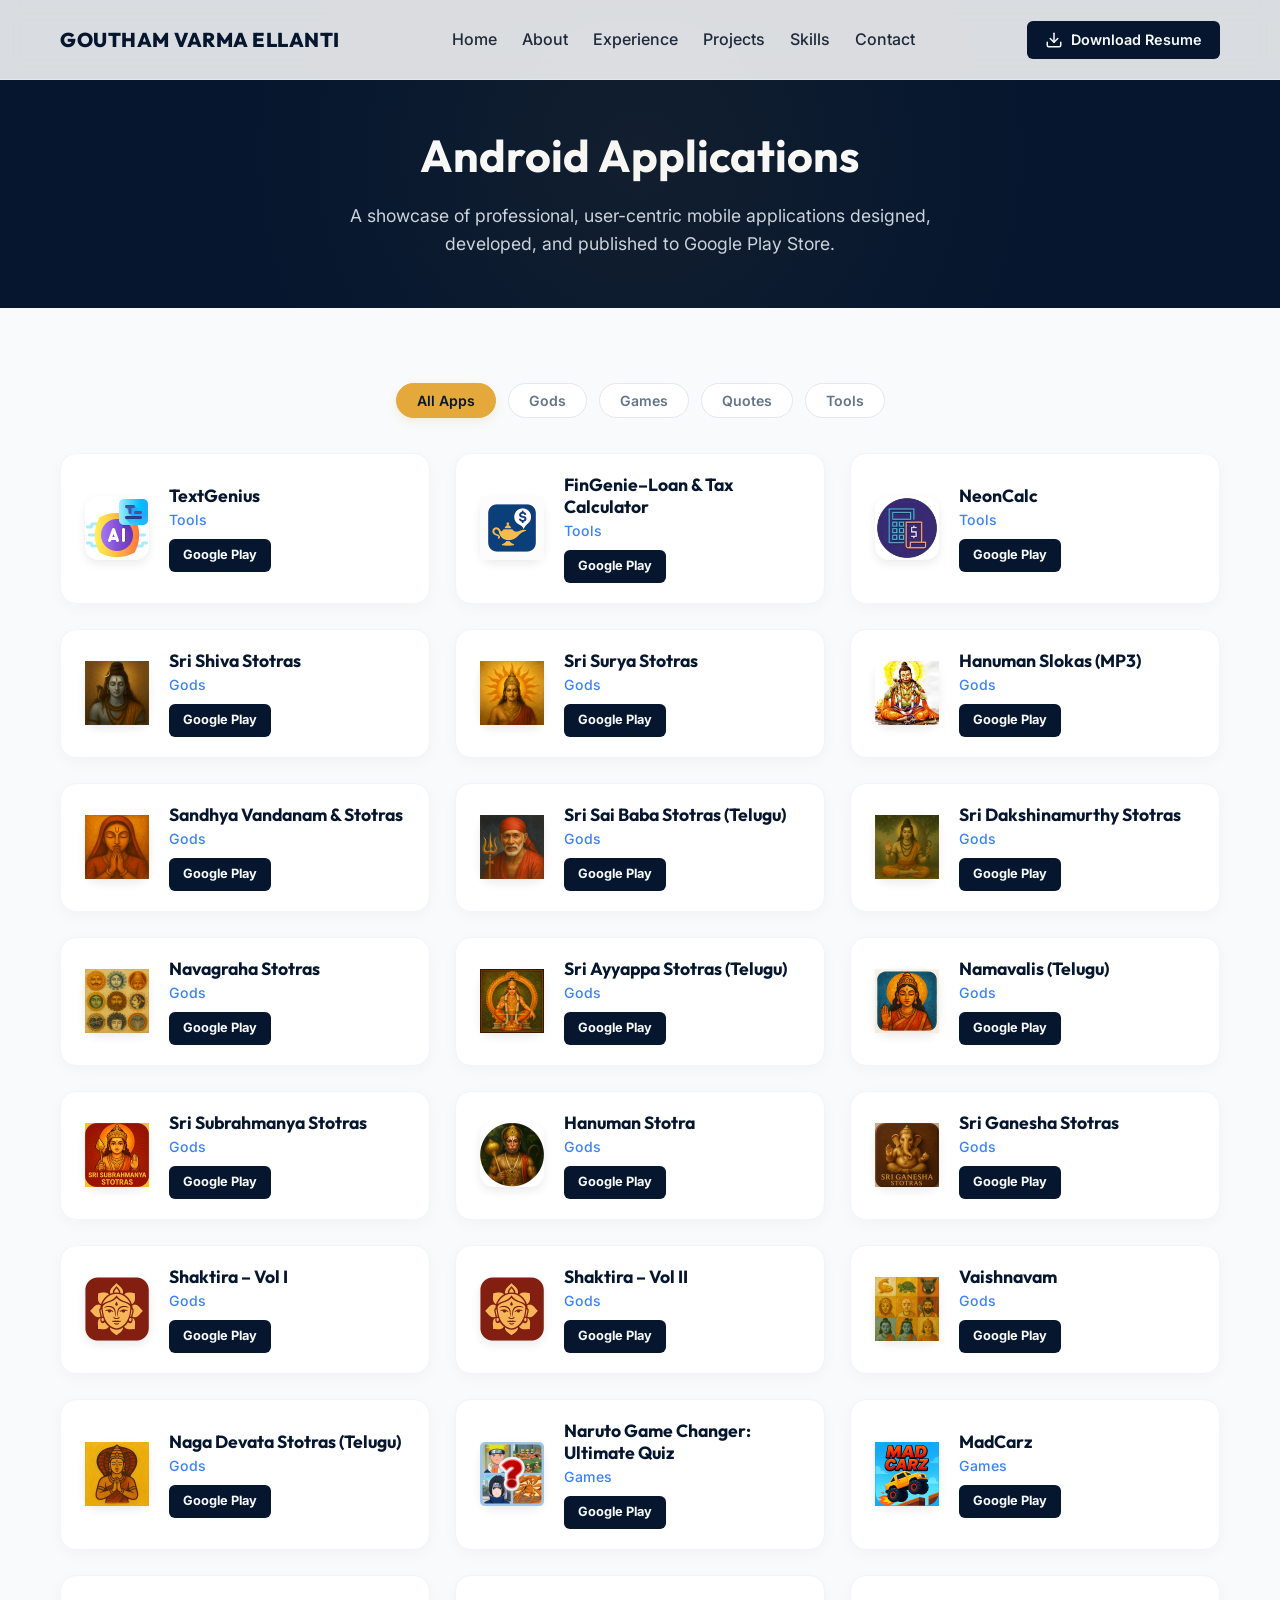
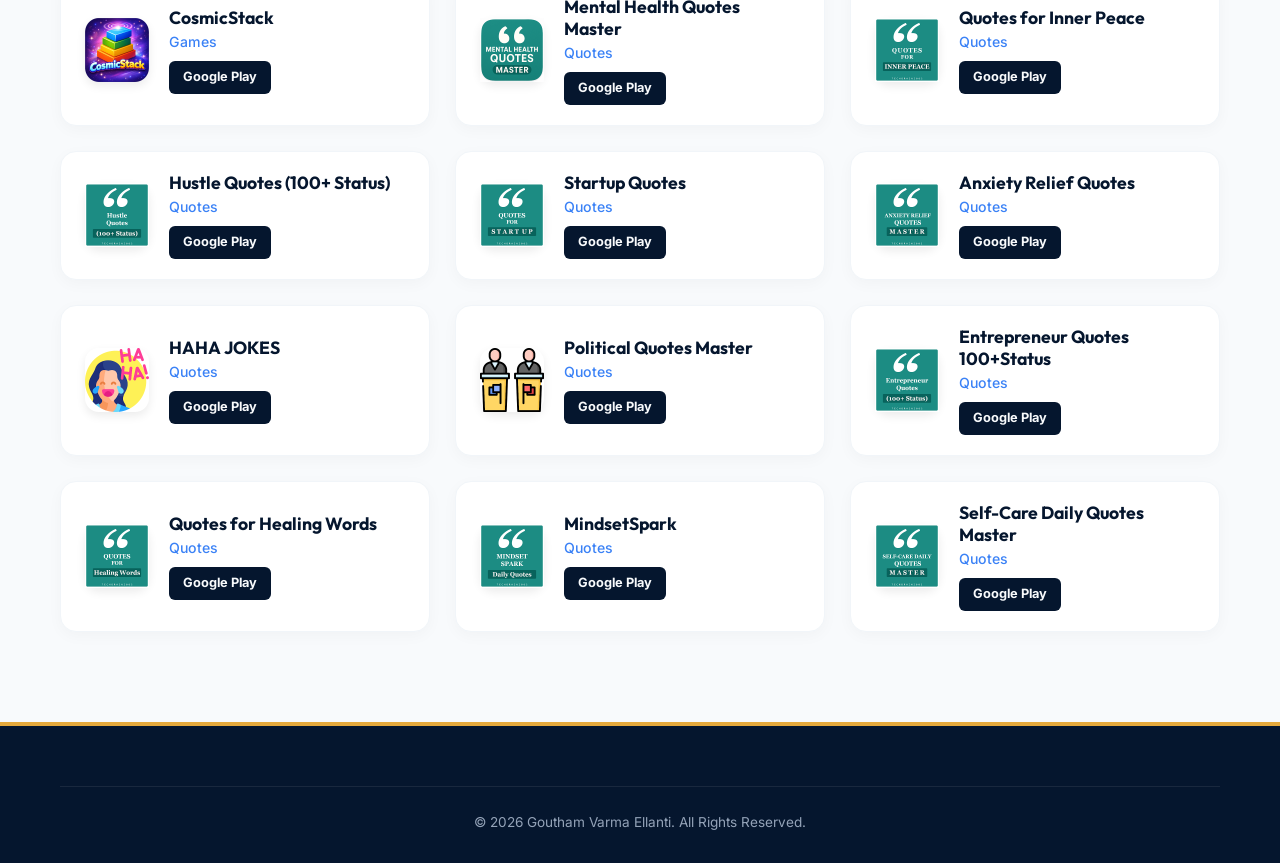
==== apps.html @ 0d74cd05 "all" ====
<!DOCTYPE html>
<html lang="en">

<head>
    <meta charset="UTF-8">
    <meta name="viewport" content="width=device-width, initial-scale=1.0">
    <title>Android Applications | Goutham Varma Ellanti</title>
    <meta name="description" content="Explore Android applications published and developed by Goutham Varma Ellanti.">

    <!-- Google Fonts -->
    <link rel="preconnect" href="https://fonts.googleapis.com">
    <link rel="preconnect" href="https://fonts.gstatic.com" crossorigin>
    <link
        href="https://fonts.googleapis.com/css2?family=Inter:wght@300;400;500;600;700&family=Outfit:wght@400;500;600;700;800&display=swap"
        rel="stylesheet">

    <!-- Local Stylesheet -->
    <link rel="stylesheet" href="style.css">
</head>

<body>

    <!-- Header Navigation -->
    <header class="main-header">
        <div class="header-container">
            <a href="index.html" class="logo-text">GOUTHAM VARMA ELLANTI</a>

            <!-- Mobile Menu Toggle -->
            <button class="mobile-nav-toggle" id="mobileNavToggle" aria-label="Toggle navigation"
                aria-controls="primaryNavigation">
                <span class="hamburger-bar"></span>
                <span class="hamburger-bar"></span>
                <span class="hamburger-bar"></span>
            </button>

            <nav class="nav-links" id="primaryNavigation">
                <ul>
                    <li><a href="index.html#hero" class="nav-link">Home</a></li>
                    <li><a href="index.html#about-experience" class="nav-link">About</a></li>
                    <li><a href="index.html#about-experience" class="nav-link">Experience</a></li>
                    <li><a href="index.html#projects" class="nav-link">Projects</a></li>
                    <li><a href="index.html#skills" class="nav-link">Skills</a></li>
                    <li><a href="index.html#contact" class="nav-link">Contact</a></li>
                </ul>
            </nav>

            <button class="btn-download-resume" id="downloadResumeBtn">
                <svg width="18" height="18" viewBox="0 0 24 24" fill="none" stroke="currentColor" stroke-width="2"
                    stroke-linecap="round" stroke-linejoin="round">
                    <path d="M21 15v4a2 2 0 0 1-2 2H5a2 2 0 0 1-2-2v-4" />
                    <polyline points="7 10 12 15 17 10" />
                    <line x1="12" y1="15" x2="12" y2="3" />
                </svg>
                Download Resume
            </button>
        </div>
    </header>

    <!-- Apps Page Hero Section -->
    <section class="apps-page-hero">
        <h1>Android Applications</h1>
        <p>A showcase of professional, user-centric mobile applications designed, developed, and published to Google
            Play Store.</p>
    </section>

    <!-- Main Content Container -->
    <main class="main-content">

        <!-- Category Filters -->
        <div class="apps-filter-container">
            <button class="filter-btn active" data-filter="all">All Apps</button>
            
            <button class="filter-btn" data-filter="gods">Gods</button>
            <button class="filter-btn" data-filter="games">Games</button>
            <button class="filter-btn" data-filter="quotes">Quotes</button>
            <button class="filter-btn" data-filter="tools">Tools</button>
        </div>

        <!-- Apps Grid -->
<div class="play-apps-grid" id="appsGrid">

    <!-- TOOLS APPS (2) -->
    
    <div class="play-card" data-category="tools">
        <div class="play-app-icon-wrapper"><img src="assets/text.webp" alt="TextGenius"></div>
        <div class="play-app-details">
            <h3>TextGenius</h3>
            <p class="play-app-category">Tools</p>
            <a href="https://play.google.com/store/apps/details?id=text.geniusai"target="_blank"class="play-btn">Google Play</a>
        </div>
    </div>


    <div class="play-card" data-category="tools">
        <div class="play-app-icon-wrapper"><img src="assets/fin.webp" alt="FinGenie Loan & Tax Calculator"></div>
        <div class="play-app-details">
            <h3>FinGenie–Loan & Tax Calculator</h3>
            <p class="play-app-category">Tools</p>
            <a href="https://play.google.com/store/apps/details?id=com.techbrainz002.fingenie"target="_blank"class="play-btn">Google Play</a>
            
        </div>
    </div>

    <div class="play-card" data-category="tools">
        <div class="play-app-icon-wrapper"><img src="assets/calc.webp" alt="NeonCalc"></div>
        <div class="play-app-details">
            <h3>NeonCalc</h3>
            <p class="play-app-category">Tools</p>
            <a href="https://play.google.com/store/apps/details?id=neoncalc.abtn"target="_blank"class="play-btn">Google Play</a>
        </div>
    </div>


    <!-- GODS APPS (16) -->
    <div class="play-card" data-category="gods"><div class="play-app-icon-wrapper"><img src="assets/shiva.webp" alt="Sri Shiva Stotras"></div><div class="play-app-details"><h3>Sri Shiva Stotras</h3><p class="play-app-category">Gods</p><a href="https://play.google.com/store/apps/details?id=com.techbrainz002.shiva"target="_blank"class="play-btn">Google Play</a></div></div>

    <div class="play-card" data-category="gods"><div class="play-app-icon-wrapper">
    <img src="assets/surya.webp" alt="Sri Surya Stotras"></div><div class="play-app-details"><h3>Sri Surya Stotras</h3><p class="play-app-category">Gods</p><a href="https://play.google.com/store/apps/details?id=com.techbrainz002.surya&hl=en"target="_blank"class="play-btn">Google Play</a></div></div>

    <div class="play-card" data-category="gods"><div class="play-app-icon-wrapper">
    <img src="assets/hanu.webp" alt="Hanuman Slokas MP3"></div><div class="play-app-details"><h3>Hanuman Slokas (MP3)</h3><p class="play-app-category">Gods</p><a href="https://play.google.com/store/apps/details?id=com.hanuman.techbrainz"target="_blank"class="play-btn">Google Play</a></div></div>

    <div class="play-card" data-category="gods"><div class="play-app-icon-wrapper">
    <img src="assets/sandhya.webp" alt="Sandhya Vandanam">
</div><div class="play-app-details"><h3>Sandhya Vandanam & Stotras</h3><p class="play-app-category">Gods</p><a href="https://play.google.com/store/apps/details?id=com.techbrainz002.sandhya"target="_blank"class="play-btn">Google Play</a></div></div>

    <div class="play-card" data-category="gods"><div class="play-app-icon-wrapper">
    <img src="assets/baba.webp" alt="Sri Sai Baba Stotras"></div><div class="play-app-details"><h3>Sri Sai Baba Stotras (Telugu)</h3><p class="play-app-category">Gods</p><a href="https://play.google.com/store/apps/details?id=sri.saibabastotras"target="_blank"class="play-btn">Google Play</a></div></div>

    <div class="play-card" data-category="gods"><div class="play-app-icon-wrapper">
    <img src="assets/dakshina.webp" alt="Sri Dakshinamurthy Stotras"></div><div class="play-app-details"><h3>Sri Dakshinamurthy Stotras</h3><p class="play-app-category">Gods</p><a href="https://play.google.com/store/apps/details?id=com.techbrainz002.dakshinamurthy"target="_blank"class="play-btn">Google Play</a></div></div>

    <div class="play-card" data-category="gods"><div class="play-app-icon-wrapper">
    <img src="assets/navagraha.webp" alt="Navagraha Stotras"></div><div class="play-app-details"><h3>Navagraha Stotras</h3><p class="play-app-category">Gods</p><a href="https://play.google.com/store/apps/details?id=com.techbrainz002.navagraha"target="_blank"class="play-btn">Google Play</a></div></div>

    <div class="play-card" data-category="gods"><div class="play-app-icon-wrapper">
    <img src="assets/ayyappa.webp" alt="Sri Ayyappa Stotras"></div><div class="play-app-details"><h3>Sri Ayyappa Stotras (Telugu)</h3><p class="play-app-category">Gods</p><a href="https://play.google.com/store/apps/details?id=com.techbrainz002.ayyappa"target="_blank"class="play-btn">Google Play</a></div></div>

    <div class="play-card" data-category="gods"><div class="play-app-icon-wrapper">
    <img src="assets/nama.webp" alt="Namavalis Telugu"></div><div class="play-app-details"><h3>Namavalis (Telugu)</h3><p class="play-app-category">Gods</p><a href="https://play.google.com/store/apps/details?id=com.techbrainz002.namavali"target="_blank"class="play-btn">Google Play</a></div></div>

    <div class="play-card" data-category="gods"><div class="play-app-icon-wrapper">
    <img src="assets/subra.webp" alt="Sri Subrahmanya Stotras"></div><div class="play-app-details"><h3>Sri Subrahmanya Stotras</h3><p class="play-app-category">Gods</p><a href="https://play.google.com/store/apps/details?id=com.techbrainz002.subrahmanya"target="_blank"class="play-btn">Google Play</a></div></div>

    <div class="play-card" data-category="gods"><div class="play-app-icon-wrapper">
    <img src="assets/hanuma.webp" alt="Hanuman Stotra"></div><div class="play-app-details"><h3>Hanuman Stotra</h3><p class="play-app-category">Gods</p><a href="https://play.google.com/store/apps/details?id=hanuman.stotra"target="_blank"class="play-btn">Google Play</a></div></div>

    <div class="play-card" data-category="gods"><div class="play-app-icon-wrapper">
    <img src="assets/ganesha.webp" alt="Sri Ganesha Stotras"></div><div class="play-app-details"><h3>Sri Ganesha Stotras</h3><p class="play-app-category">Gods</p><a href="https://play.google.com/store/apps/details?id=com.techbrainz002.ganesha"target="_blank"class="play-btn">Google Play</a></div></div>

    <div class="play-card" data-category="gods"><div class="play-app-icon-wrapper">
    <img src="assets/shak1.webp" alt="Shaktira Volume 1"></div><div class="play-app-details"><h3>Shaktira – Vol I</h3><p class="play-app-category">Gods</p><a href="https://play.google.com/store/apps/details?id=com.techbrainz002.shaktira1"target="_blank"class="play-btn">Google Play</a></div></div>

    <div class="play-card" data-category="gods"><div class="play-app-icon-wrapper">
    <img src="assets/shak2.webp" alt="Shaktira Volume 1"></div><div class="play-app-details"><h3>Shaktira – Vol II</h3><p class="play-app-category">Gods</p><a href="https://play.google.com/store/apps/details?id=com.techbrainz002.shaktira2"target="_blank"class="play-btn">Google Play</a></div></div>

    <div class="play-card" data-category="gods"><div class="play-app-icon-wrapper">
    <img src="assets/vaish.webp" alt="Vaishnavam"></div><div class="play-app-details"><h3>Vaishnavam</h3><p class="play-app-category">Gods</p><a href="https://play.google.com/store/apps/details?id=com.techbrainz002.vaishnavam"target="_blank"class="play-btn">Google Play</a></div></div>

    <div class="play-card" data-category="gods"><div class="play-app-icon-wrapper">
    <img src="assets/naga.webp" alt="Naga Devata Stotras"></div><div class="play-app-details"><h3>Naga Devata Stotras (Telugu)</h3><p class="play-app-category">Gods</p><a href="https://play.google.com/store/apps/details?id=com.techbrainz002.nagadevata"target="_blank"class="play-btn">Google Play</a></div></div>


    <!-- GAMES (3) -->
    <div class="play-card" data-category="games">
        <div class="play-app-icon-wrapper"><img src="assets/naruto.png" alt="MadCarz"></div>
        <div class="play-app-details">
            <h3>Naruto Game Changer: Ultimate Quiz</h3>
            <p class="play-app-category">Games</p>
            <a href="https://www.amazon.in/Naruto-Game-Changer-Ultimate-Quiz/dp/B0D1R9HR1V/ref=sr_1_4?dib=eyJ2IjoiMSJ9.42rUz5_dPr_OhmcQPTAfsob8H5QGwfV0XWmMv0C6en3YH4R0MdfWAZwN_mo2wXme.XdG1fkLhq8nDauV5PPRgKj_Iqs-jHE5x8mE-RCXsKNg&dib_tag=se&qid=1754814288&refinements=p_4%3AGoutham+Varma+E&s=mobile-apps&search-type=ss&sr=1-4"target="_blank"class="play-btn">Google Play</a>
        </div>
    </div>

    <div class="play-card" data-category="games">
        <div class="play-app-icon-wrapper"><img src="assets/mad.webp" alt="MadCarz"></div>
        <div class="play-app-details">
            <h3>MadCarz</h3>
            <p class="play-app-category">Games</p>
            <a href="https://play.google.com/store/apps/details?id=com.techbrainz002.madcarz"target="_blank"class="play-btn">Google Play</a>
        </div>
    </div>

    <div class="play-card" data-category="games">
        <div class="play-app-icon-wrapper"><img src="assets/cosmic.webp" alt="MadCarz"></div>
        <div class="play-app-details">
            <h3>CosmicStack</h3>
            <p class="play-app-category">Games</p>
            <a href="https://play.google.com/store/apps/details?id=com.techbrainz.cosmicstack"target="_blank"class="play-btn">Google Play</a>
        </div>
    </div>


    <!-- QUOTES APPS (11) -->
    <div class="play-card" data-category="quotes"><div class="play-app-icon-wrapper">
    <img src="assets/mental.webp" alt="Mental Health Quotes Master"></div><div class="play-app-details"><h3>Mental Health Quotes Master</h3><p class="play-app-category">Quotes</p><a href="https://play.google.com/store/apps/details?id=com.techbrainz002.mentalhealthquotes"target="_blank"class="play-btn">Google Play</a></div></div>

    <div class="play-card" data-category="quotes"><div class="play-app-icon-wrapper">
    <img src="assets/inner.webp" alt="Quotes for Inner Peace"></div><div class="play-app-details"><h3>Quotes for Inner Peace</h3><p class="play-app-category">Quotes</p><a href="https://play.google.com/store/apps/details?id=com.techbrainz002.innerpeace"target="_blank"class="play-btn">Google Play</a></div></div>

    <div class="play-card" data-category="quotes"><div class="play-app-icon-wrapper">
    <img src="assets/hustle.webp" alt="Hustle Quotes"></div><div class="play-app-details"><h3>Hustle Quotes (100+ Status)</h3><p class="play-app-category">Quotes</p><a href="https://play.google.com/store/apps/details?id=com.techbrainz002.hustle"target="_blank"class="play-btn">Google Play</a></div></div>

    <div class="play-card" data-category="quotes"><div class="play-app-icon-wrapper">
    <img src="assets/start.webp" alt="Startup Quotes"></div><div class="play-app-details"><h3>Startup Quotes</h3><p class="play-app-category">Quotes</p><a href="https://play.google.com/store/apps/details?id=com.techbrainz002.startup"target="_blank"class="play-btn">Google Play</a></div></div>

    <div class="play-card" data-category="quotes"><div class="play-app-icon-wrapper">
    <img src="assets/anxiety.webp" alt="Anxiety Relief Quotes"></div><div class="play-app-details"><h3>Anxiety Relief Quotes</h3><p class="play-app-category">Quotes</p><a href="https://play.google.com/store/apps/details?id=com.techbrainz002.anxietyreliefquotes"target="_blank"class="play-btn">Google Play</a></div></div>

    <div class="play-card" data-category="quotes"><div class="play-app-icon-wrapper">
    <img src="assets/haha.webp" alt="HAHA JOKES"></div><div class="play-app-details"><h3>HAHA JOKES</h3><p class="play-app-category">Quotes</p><a href="https://play.google.com/store/apps/details?id=haha.app"target="_blank"class="play-btn">Google Play</a></div></div>

    <div class="play-card" data-category="quotes"><div class="play-app-icon-wrapper">
    <img src="assets/political.webp" alt="Political Quotes Master"></div><div class="play-app-details"><h3>Political Quotes Master</h3><p class="play-app-category">Quotes</p><a href="https://play.google.com/store/apps/details?id=political.quotesmaster"target="_blank"class="play-btn">Google Play</a></div></div>

    <div class="play-card" data-category="quotes"><div class="play-app-icon-wrapper">
    <img src="assets/entre.webp" alt="Entrepreneur Quotes"></div><div class="play-app-details"><h3>Entrepreneur Quotes 100+Status</h3><p class="play-app-category">Quotes</p><a href="https://play.google.com/store/apps/details?id=com.techbrainz002.entrepreneur&hl=en_IN"target="_blank"class="play-btn">Google Play</a></div></div>

    <div class="play-card" data-category="quotes"><div class="play-app-icon-wrapper">
    <img src="assets/healing.webp" alt="Quotes for Healing Words"></div><div class="play-app-details"><h3>Quotes for Healing Words</h3><p class="play-app-category">Quotes</p><a href="https://play.google.com/store/apps/details?id=com.techbrainz002.healingwords"target="_blank"class="play-btn">Google Play</a></div></div>

    <div class="play-card" data-category="quotes"><div class="play-app-icon-wrapper">
    <img src="assets/mind.webp" alt="MindsetSpark"></div><div class="play-app-details"><h3>MindsetSpark</h3><p class="play-app-category">Quotes</p><a href="https://play.google.com/store/apps/details?id=com.techbrainz002.mindsetspark"target="_blank"class="play-btn">Google Play</a></div></div>

    <div class="play-card" data-category="quotes"><div class="play-app-icon-wrapper">
    <img src="assets/self.webp" alt="Self-Care Daily Quotes Master"></div><div class="play-app-details"><h3>Self-Care Daily Quotes Master</h3><p class="play-app-category">Quotes</p><a href="https://play.google.com/store/apps/details?id=com.techbrainz002.selfcare"target="_blank"class="play-btn">Google Play</a></div></div>



</div>
    </main>

    <!-- Footer Area -->
    <footer class="main-footer">
        <div class="footer-container">
            <div class="footer-copyright">
                <p>&copy; 2026 Goutham Varma Ellanti. All Rights Reserved.</p>
            </div>
        </div>
    </footer>

    <!-- Details Modal (reused from main landing logic) -->
    <div class="modal-overlay" id="detailsModal">
        <div class="modal-card detail-modal-card">
            <button class="modal-close-btn" id="closeDetailsModal" aria-label="Close modal">&times;</button>
            <div id="detailsModalContent">
                <!-- Injected dynamically via JS -->
            </div>
        </div>
    </div>

    <!-- Scripts -->
    <script src="script.js"></script>
    <script>
        // Custom Category Filtering Logic
        document.addEventListener('DOMContentLoaded', () => {
            const filterButtons = document.querySelectorAll('.filter-btn');
            const playCards = document.querySelectorAll('.play-card');
            const grid = document.getElementById('appsGrid');

            // Create a "No apps found" placeholder message if missing
            const emptyStateMsg = document.createElement('div');
            emptyStateMsg.className = 'no-apps-message';
            emptyStateMsg.textContent = 'No applications found under this category.';
            emptyStateMsg.style.display = 'none';
            grid.appendChild(emptyStateMsg);

            filterButtons.forEach(btn => {
                btn.addEventListener('click', () => {
                    // Reset active class
                    filterButtons.forEach(b => b.classList.remove('active'));
                    btn.classList.add('active');

                    const filterValue = btn.getAttribute('data-filter');
                    let visibleCount = 0;

                    playCards.forEach(card => {
                        card.classList.remove('filtering'); // Reset animations
                        const cardCategory = card.getAttribute('data-category');

                        if (filterValue === 'all' || cardCategory === filterValue) {
                            card.style.display = 'flex';
                            visibleCount++;
                            // Force reflow to restart CSS animation
                            void card.offsetWidth;
                            card.classList.add('filtering');
                        } else {
                            card.style.display = 'none';
                        }
                    });

                    // Manage empty placeholder visibility
                    if (visibleCount === 0) {
                        emptyStateMsg.style.display = 'block';
                        emptyStateMsg.classList.add('filtering');
                    } else {
                        emptyStateMsg.style.display = 'none';
                    }
                });
            });
        });
    </script>
</body>

</html>
---- style.css ----
/* ==========================================================================
   DESIGN SYSTEM & VARIABLES
   ========================================================================== */
:root {
    /* Color Palette */
    --primary-navy: #05162e;
    --primary-navy-light: #0d2547;
    --accent-gold: #e5a93b;
    --accent-gold-hover: #cb9229;
    --text-dark: #1e293b;
    --text-muted: #64748b;
    --text-light: #f8fafc;
    --bg-light: #f8fafc;
    --bg-white: #ffffff;
    --border-light: #e2e8f0;
    
    /* Semantic Colors */
    --color-red: #ef4444;
    --color-green: #22c55e;
    --color-blue: #3b82f6;
    --color-teal: #14b8a6;
    --color-purple: #a855f7;

    /* Styling Properties */
    --card-shadow: 0 10px 30px -10px rgba(2, 12, 27, 0.08);
    --hover-shadow: 0 20px 40px -15px rgba(2, 12, 27, 0.15);
    --border-radius: 12px;
    --transition-fast: all 0.2s cubic-bezier(0.4, 0, 0.2, 1);
    --transition-normal: all 0.3s cubic-bezier(0.4, 0, 0.2, 1);
    
    /* Header Offset */
    --header-height: 80px;
}

/* ==========================================================================
   RESET & BASE STYLES
   ========================================================================== */
*, *::before, *::after {
    box-sizing: border-box;
    margin: 0;
    padding: 0;
}

html {
    scroll-behavior: smooth;
    font-size: 16px;
}

body {
    font-family: 'Inter', sans-serif;
    background-color: var(--bg-light);
    color: var(--text-dark);
    line-height: 1.6;
    -webkit-font-smoothing: antialiased;
    overflow-x: hidden;
}

h1, h2, h3, h4, h5, h6 {
    font-family: 'Outfit', sans-serif;
    font-weight: 700;
    color: var(--primary-navy);
}

a {
    color: inherit;
    text-decoration: none;
    transition: var(--transition-fast);
}

button, input, textarea {
    font-family: inherit;
}

img {
    max-width: 100%;
    height: auto;
    display: block;
}

/* ==========================================================================
   LAYOUT UTILITIES
   ========================================================================== */
.main-content {
    max-width: 1200px;
    margin: 0 auto;
    padding: 40px 20px;
}

.card {
    background: var(--bg-white);
    border-radius: var(--border-radius);
    padding: 30px;
    box-shadow: var(--card-shadow);
    border: 1px solid var(--border-light);
    transition: var(--transition-normal);
}

.card:hover {
    transform: translateY(-4px);
    box-shadow: var(--hover-shadow);
}

.layout-grid-2 {
    display: grid;
    grid-template-columns: 4fr 6fr;
    gap: 30px;
    margin-bottom: 40px;
}

.layout-grid-3 {
    display: grid;
    grid-template-columns: 1.1fr 1.1fr 0.8fr;
    gap: 30px;
    margin-bottom: 40px;
}

/* ==========================================================================
   HEADER & NAVIGATION
   ========================================================================== */
.main-header {
    position: fixed;
    top: 0;
    left: 0;
    width: 100%;
    height: var(--header-height);
    background-color: rgba(255, 255, 255, 0.85);
    backdrop-filter: blur(10px);
    -webkit-backdrop-filter: blur(10px);
    border-bottom: 1px solid var(--border-light);
    z-index: 1000;
    transition: var(--transition-normal);
}

.main-header.scrolled {
    height: 70px;
    background-color: rgba(255, 255, 255, 0.95);
    box-shadow: 0 4px 20px rgba(0, 0, 0, 0.05);
}

.header-container {
    max-width: 1200px;
    height: 100%;
    margin: 0 auto;
    padding: 0 20px;
    display: flex;
    align-items: center;
    justify-content: space-between;
}

.logo-text {
    font-family: 'Outfit', sans-serif;
    font-weight: 800;
    font-size: 1.25rem;
    letter-spacing: 0.5px;
    color: var(--primary-navy);
}

.nav-links ul {
    list-style: none;
    display: flex;
    gap: 25px;
}

.nav-link {
    font-weight: 500;
    color: var(--text-dark);
    position: relative;
    padding: 5px 0;
}

.nav-link::after {
    content: '';
    position: absolute;
    bottom: 0;
    left: 0;
    width: 0;
    height: 2px;
    background-color: var(--accent-gold);
    transition: var(--transition-fast);
}

.nav-link:hover, .nav-link.active {
    color: var(--accent-gold-hover);
}

.nav-link.active::after, .nav-link:hover::after {
    width: 100%;
}

.btn-download-resume {
    background-color: var(--primary-navy);
    color: var(--text-light);
    border: none;
    padding: 10px 18px;
    font-weight: 600;
    border-radius: 6px;
    cursor: pointer;
    display: flex;
    align-items: center;
    gap: 8px;
    font-size: 0.9rem;
    transition: var(--transition-fast);
}

.btn-download-resume:hover {
    background-color: var(--accent-gold);
    color: var(--primary-navy);
}

.mobile-nav-toggle {
    display: none;
    background: none;
    border: none;
    cursor: pointer;
    flex-direction: column;
    gap: 6px;
    padding: 5px;
    z-index: 1010;
}

.hamburger-bar {
    width: 24px;
    height: 2px;
    background-color: var(--primary-navy);
    transition: var(--transition-normal);
}

/* ==========================================================================
   HERO SECTION
   ========================================================================== */
.hero-section {
    background-color: var(--primary-navy);
    padding-top: calc(var(--header-height) + 50px);
    padding-bottom: 70px;
    color: var(--text-light);
    position: relative;
    overflow: hidden;
}

.hero-section::before {
    content: '';
    position: absolute;
    top: 0;
    left: 0;
    width: 100%;
    height: 100%;
    background-image: radial-gradient(circle at 10% 20%, rgba(229, 169, 59, 0.05) 0%, transparent 40%);
    pointer-events: none;
}

.hero-container {
    max-width: 1200px;
    margin: 0 auto;
    padding: 0 20px;
    display: grid;
    grid-template-columns: 1.2fr 0.8fr;
    gap: 40px;
    align-items: center;
}

.hero-content {
    z-index: 10;
}

.hero-title {
    color: var(--text-light);
    font-size: 3.2rem;
    line-height: 1.1;
    margin-bottom: 12px;
}

.hero-subtitle {
    font-size: 1.4rem;
    font-weight: 700;
    color: var(--accent-gold);
    margin-bottom: 20px;
    line-height: 1.3;
}

.hero-description {
    color: #cbd5e1;
    font-size: 1.05rem;
    margin-bottom: 30px;
    max-width: 650px;
}

.hero-contact-info {
    display: flex;
    flex-wrap: wrap;
    gap: 15px;
    margin-bottom: 35px;
}

.contact-pill {
    display: flex;
    align-items: center;
    gap: 10px;
    background-color: var(--primary-navy-light);
    border: 1px solid rgba(255, 255, 255, 0.15);
    padding: 8px 16px;
    border-radius: 50px;
    font-size: 0.9rem;
    color: #e2e8f0;
    transition: var(--transition-fast);
}

.link-pill:hover {
    border-color: var(--accent-gold);
    background-color: rgba(229, 169, 59, 0.1);
    color: var(--accent-gold);
}

.pill-icon {
    display: flex;
    color: var(--accent-gold);
}

.hero-actions {
    display: flex;
    gap: 15px;
}

.btn-primary {
    background-color: var(--accent-gold);
    color: var(--primary-navy);
    font-weight: 700;
    padding: 12px 28px;
    border-radius: 6px;
    transition: var(--transition-fast);
    border: 2px solid var(--accent-gold);
    cursor: pointer;
}

.btn-primary:hover {
    background-color: var(--accent-gold-hover);
    border-color: var(--accent-gold-hover);
    transform: translateY(-2px);
}

.btn-secondary {
    background-color: transparent;
    color: var(--text-light);
    font-weight: 600;
    padding: 12px 28px;
    border-radius: 6px;
    border: 2px solid var(--text-light);
    transition: var(--transition-fast);
    cursor: pointer;
}

.btn-secondary:hover {
    background-color: var(--text-light);
    color: var(--primary-navy);
    transform: translateY(-2px);
}

/* Hero Visual & Profile Circle */
.hero-visual {
    position: relative;
    display: flex;
    justify-content: center;
    align-items: center;
    height: 400px;
}

.profile-glow {
    position: absolute;
    width: 300px;
    height: 300px;
    background: radial-gradient(circle, rgba(229, 169, 59, 0.15) 0%, transparent 70%);
    border-radius: 50%;
    z-index: 1;
}

.gold-arc {
    position: absolute;
    width: 340px;
    height: 340px;
    border: 6px solid transparent;
    border-left-color: var(--accent-gold);
    border-bottom-color: var(--accent-gold);
    border-radius: 50%;
    transform: rotate(45deg);
    z-index: 2;
    animation: rotateArc 30s linear infinite;
}

.profile-img-container {
    position: relative;
    width: 290px;
    height: 290px;
    border-radius: 50%;
    overflow: hidden;
    z-index: 3;
    border: 3px solid rgba(255, 255, 255, 0.1);
    box-shadow: 0 10px 30px rgba(0, 0, 0, 0.3);
    background-color: var(--primary-navy-light);
}

.profile-img {
    width: 100%;
    height: 100%;
    object-fit: cover;
    transition: var(--transition-normal);
}

.profile-img-container:hover .profile-img {
    transform: scale(1.05);
}

@keyframes rotateArc {
    from { transform: rotate(0deg); }
    to { transform: rotate(360deg); }
}

/* ==========================================================================
   ABOUT & TIMELINE SECTIONS
   ========================================================================== */
.card-header {
    display: flex;
    align-items: center;
    gap: 12px;
    margin-bottom: 25px;
    border-bottom: 2px solid var(--border-light);
    padding-bottom: 15px;
}

.header-icon {
    display: flex;
    color: var(--accent-gold);
}

.about-text {
    color: var(--text-muted);
    font-size: 1rem;
    margin-bottom: 20px;
}

.traits-grid {
    display: grid;
    grid-template-columns: repeat(2, 1fr);
    gap: 15px;
    margin-top: 30px;
}

.trait-tag {
    display: flex;
    align-items: center;
    gap: 10px;
    padding: 12px 15px;
    background-color: var(--bg-light);
    border-radius: 8px;
    border: 1px solid var(--border-light);
    transition: var(--transition-fast);
}

.trait-tag:hover {
    border-color: var(--accent-gold);
    background-color: var(--bg-white);
    transform: translateY(-2px);
    box-shadow: 0 5px 15px rgba(0,0,0,0.03);
}

.trait-icon {
    display: flex;
    color: var(--primary-navy);
}

.trait-label {
    font-weight: 600;
    font-size: 0.9rem;
    color: var(--primary-navy);
}

/* Timeline Layout */
.timeline-container {
    position: relative;
    padding-left: 35px;
}

.timeline-line {
    position: absolute;
    left: 15px;
    top: 5px;
    bottom: 5px;
    width: 2px;
    background-color: var(--border-light);
}

.timeline-item {
    position: relative;
    margin-bottom: 30px;
}

.timeline-item:last-child {
    margin-bottom: 0;
}

.timeline-dot-wrapper {
    position: absolute;
    left: -35px;
    top: 2px;
    width: 32px;
    height: 32px;
    display: flex;
    align-items: center;
    justify-content: center;
    background-color: var(--bg-white);
    z-index: 5;
}

.timeline-dot {
    width: 32px;
    height: 32px;
    border-radius: 50%;
    background-color: var(--primary-navy);
    color: var(--accent-gold);
    display: flex;
    align-items: center;
    justify-content: center;
    border: 2px solid var(--border-light);
    box-shadow: 0 2px 5px rgba(0,0,0,0.05);
    transition: var(--transition-fast);
}

.timeline-item:hover .timeline-dot {
    background-color: var(--accent-gold);
    color: var(--primary-navy);
    transform: scale(1.1);
}

.timeline-content {
    padding-bottom: 5px;
}

.timeline-header-row {
    display: flex;
    justify-content: space-between;
    align-items: flex-start;
    flex-wrap: wrap;
    gap: 5px;
    margin-bottom: 4px;
}

.role-title {
    font-size: 1.05rem;
    font-weight: 700;
    color: var(--primary-navy);
}

.company-name {
    font-size: 0.9rem;
    font-weight: 600;
    color: var(--text-muted);
    display: block;
    margin-bottom: 8px;
}

.timeline-duration {
    font-size: 0.85rem;
    font-weight: 600;
    color: var(--text-muted);
    background-color: var(--bg-light);
    padding: 3px 10px;
    border-radius: 20px;
}

.role-description {
    color: var(--text-muted);
    font-size: 0.92rem;
}

/* ==========================================================================
   WEBSITE PROJECTS SECTION
   ========================================================================== */
.projects-section {
    margin-bottom: 50px;
}

.section-header-row {
    display: flex;
    justify-content: space-between;
    align-items: center;
    margin-bottom: 25px;
    border-bottom: 2px solid var(--border-light);
    padding-bottom: 12px;
}

.section-title-wrapper {
    display: flex;
    align-items: center;
    gap: 12px;
}

.section-icon {
    color: var(--primary-navy);
}

.link-view-all, .link-view-all-small {
    font-weight: 700;
    font-size: 0.95rem;
    color: var(--primary-navy);
    display: flex;
    align-items: center;
    gap: 5px;
}

.link-view-all:hover, .link-view-all-small:hover {
    color: var(--accent-gold);
}

.link-view-all-small {
    font-size: 0.85rem;
}

.web-projects-grid {
    display: grid;
    grid-template-columns: repeat(5, 1fr);
    gap: 20px;
}

.web-card {
    background: var(--bg-white);
    border-radius: var(--border-radius);
    overflow: hidden;
    border: 1px solid var(--border-light);
    box-shadow: 0 4px 15px rgba(2, 12, 27, 0.03);
    transition: var(--transition-normal);
    display: flex;
    flex-direction: column;
}

.web-card:hover {
    transform: translateY(-5px);
    box-shadow: var(--hover-shadow);
    border-color: rgba(229, 169, 59, 0.3);
}

.browser-frame {
    background-color: #f1f5f9;
    padding: 6px 12px;
    border-bottom: 1px solid var(--border-light);
    position: relative;
}

.browser-frame .dots {
    display: flex;
    gap: 4px;
    margin-bottom: 6px;
}

.browser-frame .dot {
    width: 6px;
    height: 6px;
    border-radius: 50%;
    background-color: #cbd5e1;
}

.web-thumbnail {
    width: 100%;
    height: 120px;
    object-fit: cover;
    border-radius: 4px;
    border: 1px solid rgba(0,0,0,0.05);
}

.web-card-body {
    padding: 16px;
    display: flex;
    flex-direction: column;
    flex-grow: 1;
}

.web-card-body h3 {
    font-size: 0.95rem;
    font-weight: 700;
    margin-bottom: 4px;
    line-height: 1.3;
}

.web-category {
    font-size: 0.8rem;
    color: var(--text-muted);
    font-weight: 500;
    margin-bottom: 15px;
}

.btn-card-visit {
    margin-top: auto;
    width: 100%;
    background-color: var(--primary-navy);
    color: var(--text-light);
    border: none;
    padding: 8px 12px;
    font-weight: 600;
    font-size: 0.82rem;
    border-radius: 6px;
    cursor: pointer;
    transition: var(--transition-fast);
}

.web-card:hover .btn-card-visit {
    background-color: var(--accent-gold);
    color: var(--primary-navy);
}

/* ==========================================================================
   SUBSECTION: APPS, BOOKS, ACHIEVEMENTS
   ========================================================================== */
.grid-section-3 {
    margin-bottom: 50px;
}

.sub-card {
    padding: 25px;
    height: 100%;
}

.sub-header {
    margin-bottom: 20px;
    padding-bottom: 8px;
    border-bottom: 1px solid var(--border-light);
}

.sub-header h3 {
    font-size: 1.05rem;
}

/* Apps Layout */
.apps-container {
    display: flex;
    flex-direction: column;
    gap: 15px;
}

.app-item {
    display: flex;
    align-items: center;
    gap: 15px;
    padding: 12px;
    border-radius: 8px;
    background-color: var(--bg-light);
    border: 1px solid var(--border-light);
    transition: var(--transition-fast);
}

.app-item:hover {
    border-color: rgba(229, 169, 59, 0.2);
    background-color: var(--bg-white);
    transform: translateX(4px);
    box-shadow: 0 4px 10px rgba(0,0,0,0.02);
}

.app-icon-wrapper {
    width: 48px;
    height: 48px;
    border-radius: 10px;
    display: flex;
    align-items: center;
    justify-content: center;
    color: var(--text-light);
    flex-shrink: 0;
    box-shadow: 0 4px 8px rgba(0, 0, 0, 0.05);
}

.app-icon-red { background-color: var(--color-red); }
.app-icon-green { background-color: var(--color-green); }
.app-icon-blue { background-color: var(--color-blue); }

.app-details h4 {
    font-size: 0.95rem;
    font-weight: 700;
}

.app-category {
    font-size: 0.8rem;
    color: var(--text-muted);
    margin-bottom: 4px;
}

.app-buttons {
    display: flex;
}

.btn-app-action {
    background: var(--bg-white);
    border: 1px solid var(--border-light);
    padding: 3px 8px;
    font-size: 0.72rem;
    font-weight: 600;
    border-radius: 4px;
    cursor: pointer;
    color: var(--primary-navy);
    transition: var(--transition-fast);
}

.app-item:hover .btn-app-action {
    background-color: var(--primary-navy);
    color: var(--text-light);
    border-color: var(--primary-navy);
}

/* Books Layout */
.books-container {
    display: flex;
    flex-direction: column;
    gap: 15px;
}

.book-item {
    display: flex;
    align-items: center;
    gap: 15px;
    padding: 10px;
    border-radius: 8px;
    background-color: var(--bg-light);
    border: 1px solid var(--border-light);
    transition: var(--transition-fast);
}

.book-item:hover {
    border-color: rgba(229, 169, 59, 0.2);
    background-color: var(--bg-white);
    transform: translateX(4px);
}

.book-cover-wrapper {
    width: 45px;
    height: 60px;
    flex-shrink: 0;
    box-shadow: 0 4px 8px rgba(0,0,0,0.1);
    border-radius: 4px;
    overflow: hidden;
}

.book-cover {
    width: 100%;
    height: 100%;
    object-fit: cover;
}

.book-details h4 {
    font-size: 0.88rem;
    font-weight: 700;
    margin-bottom: 6px;
    line-height: 1.3;
}

.btn-book-action {
    background: var(--bg-white);
    border: 1px solid var(--border-light);
    padding: 3px 8px;
    font-size: 0.72rem;
    font-weight: 600;
    border-radius: 4px;
    cursor: pointer;
    color: var(--primary-navy);
    transition: var(--transition-fast);
}

.book-item:hover .btn-book-action {
    background-color: var(--accent-gold);
    color: var(--primary-navy);
    border-color: var(--accent-gold);
}

/* Achievements List */
.achievements-card {
    background-color: var(--primary-navy-light);
    border-color: rgba(255, 255, 255, 0.05);
}

.achievements-card h3, .achievements-card h4 {
    color: var(--text-light);
}

.achievements-card .sub-header {
    border-bottom-color: rgba(255, 255, 255, 0.1);
}

.achievements-list {
    list-style: none;
    display: flex;
    flex-direction: column;
    gap: 15px;
}

.achievements-list li {
    display: flex;
    align-items: flex-start;
    gap: 10px;
}

.chk-icon {
    display: flex;
    color: var(--accent-gold);
    margin-top: 4px;
    flex-shrink: 0;
}

.chk-text {
    font-size: 0.88rem;
    font-weight: 500;
    color: #e2e8f0;
}

/* ==========================================================================
   SKILLS SECTION
   ========================================================================== */
.skills-section {
    margin-bottom: 50px;
}

.skills-grid {
    display: grid;
    grid-template-columns: repeat(4, 1fr);
    gap: 25px;
}

.skills-card {
    background-color: var(--bg-white);
    border-radius: var(--border-radius);
    padding: 25px;
    border: 1px solid var(--border-light);
    box-shadow: var(--card-shadow);
    transition: var(--transition-normal);
}

.skills-card:hover {
    transform: translateY(-4px);
    box-shadow: var(--hover-shadow);
    border-color: var(--accent-gold);
}

.skills-card-header {
    display: flex;
    align-items: center;
    gap: 12px;
    margin-bottom: 18px;
    padding-bottom: 10px;
    border-bottom: 1px solid var(--border-light);
}

.skills-card-header h3 {
    font-size: 1rem;
    font-weight: 700;
}

.skills-cat-icon {
    width: 36px;
    height: 36px;
    border-radius: 8px;
    display: flex;
    align-items: center;
    justify-content: center;
    flex-shrink: 0;
}

.icon-blue { background-color: rgba(59, 130, 246, 0.1); color: var(--color-blue); }
.icon-gold { background-color: rgba(229, 169, 59, 0.1); color: var(--accent-gold); }
.icon-teal { background-color: rgba(20, 184, 166, 0.1); color: var(--color-teal); }
.icon-purple { background-color: rgba(168, 85, 247, 0.1); color: var(--color-purple); }

.skills-list {
    list-style: none;
}

.skills-list li {
    font-size: 0.9rem;
    font-weight: 500;
    color: var(--text-muted);
    padding: 6px 0;
    display: flex;
    align-items: center;
    gap: 8px;
}

.skills-list li::before {
    content: '›';
    color: var(--accent-gold);
    font-size: 1.2rem;
    line-height: 1;
}

/* ==========================================================================
   FOOTER & CONTACT
   ========================================================================== */
.main-footer {
    background-color: var(--primary-navy);
    color: var(--text-light);
    padding-top: 60px;
    padding-bottom: 30px;
    border-top: 4px solid var(--accent-gold);
}

.footer-container {
    max-width: 1200px;
    margin: 0 auto;
    padding: 0 20px;
}

.footer-grid {
    display: grid;
    grid-template-columns: 1fr 1fr;
    gap: 60px;
    margin-bottom: 50px;
}

.footer-info-col h2, .footer-col-work h2 {
    color: var(--text-light);
    font-size: 1.4rem;
    margin-bottom: 25px;
    letter-spacing: 0.5px;
}

.footer-contact-details {
    list-style: none;
    margin-bottom: 25px;
}

.footer-contact-details li {
    display: flex;
    align-items: center;
    gap: 12px;
    margin-bottom: 15px;
    font-size: 0.95rem;
    color: #cbd5e1;
}

.footer-link:hover {
    color: var(--accent-gold);
}

.contact-icon {
    display: flex;
    color: var(--accent-gold);
}

.footer-social-links {
    display: flex;
    gap: 12px;
}

.footer-social-links a {
    width: 38px;
    height: 38px;
    border-radius: 50%;
    background-color: var(--primary-navy-light);
    border: 1px solid rgba(255, 255, 255, 0.1);
    display: flex;
    align-items: center;
    justify-content: center;
    color: #e2e8f0;
}

.footer-social-links a:hover {
    background-color: var(--accent-gold);
    color: var(--primary-navy);
    transform: translateY(-3px);
}

.work-together-text {
    color: #cbd5e1;
    margin-bottom: 25px;
    font-size: 1rem;
}

.btn-footer-contact {
    background-color: var(--accent-gold);
    color: var(--primary-navy);
    font-weight: 700;
    padding: 12px 28px;
    border-radius: 6px;
    border: 2px solid var(--accent-gold);
    cursor: pointer;
    transition: var(--transition-fast);
}

.btn-footer-contact:hover {
    background-color: var(--accent-gold-hover);
    border-color: var(--accent-gold-hover);
    transform: translateY(-2px);
}

.footer-copyright {
    border-top: 1px solid rgba(255, 255, 255, 0.08);
    padding-top: 25px;
    text-align: center;
    font-size: 0.85rem;
    color: #94a3b8;
}

/* ==========================================================================
   MODALS & OVERLAYS
   ========================================================================== */
.modal-overlay {
    position: fixed;
    top: 0;
    left: 0;
    width: 100%;
    height: 100%;
    background-color: rgba(2, 12, 27, 0.6);
    backdrop-filter: blur(8px);
    -webkit-backdrop-filter: blur(8px);
    display: flex;
    align-items: center;
    justify-content: center;
    z-index: 2000;
    opacity: 0;
    pointer-events: none;
    transition: opacity 0.3s ease;
}

.modal-overlay.active {
    opacity: 1;
    pointer-events: auto;
}

.modal-card {
    background-color: var(--bg-white);
    border-radius: var(--border-radius);
    padding: 35px;
    max-width: 500px;
    width: 90%;
    box-shadow: 0 25px 50px -12px rgba(0, 0, 0, 0.25);
    border: 1px solid var(--border-light);
    position: relative;
    transform: scale(0.9);
    transition: transform 0.3s cubic-bezier(0.34, 1.56, 0.64, 1);
}

.modal-overlay.active .modal-card {
    transform: scale(1);
}

.modal-close-btn {
    position: absolute;
    top: 15px;
    right: 18px;
    background: none;
    border: none;
    font-size: 1.7rem;
    line-height: 1;
    cursor: pointer;
    color: var(--text-muted);
}

.modal-close-btn:hover {
    color: var(--color-red);
}

.modal-title {
    font-size: 1.25rem;
    margin-bottom: 6px;
}

.modal-subtitle {
    font-size: 0.88rem;
    color: var(--text-muted);
    margin-bottom: 20px;
}

.contact-form {
    display: flex;
    flex-direction: column;
    gap: 15px;
}

.form-group {
    display: flex;
    flex-direction: column;
    gap: 6px;
}

.form-group label {
    font-size: 0.85rem;
    font-weight: 600;
    color: var(--primary-navy);
}

.form-group input, .form-group textarea {
    padding: 10px 14px;
    border: 1px solid var(--border-light);
    border-radius: 6px;
    font-size: 0.92rem;
    transition: var(--transition-fast);
    outline: none;
}

.form-group input:focus, .form-group textarea:focus {
    border-color: var(--accent-gold);
    box-shadow: 0 0 0 3px rgba(229, 169, 59, 0.15);
}

.btn-submit-contact {
    margin-top: 10px;
    background-color: var(--primary-navy);
    color: var(--text-light);
    border: none;
    padding: 12px;
    font-weight: 700;
    border-radius: 6px;
    cursor: pointer;
    transition: var(--transition-fast);
}

.btn-submit-contact:hover {
    background-color: var(--accent-gold);
    color: var(--primary-navy);
}

/* Toast alert styling */
.toast-notification {
    position: fixed;
    bottom: -60px;
    right: 30px;
    background-color: var(--primary-navy);
    color: var(--text-light);
    padding: 14px 24px;
    border-radius: 6px;
    border-left: 4px solid var(--accent-gold);
    box-shadow: 0 10px 30px rgba(0, 0, 0, 0.2);
    z-index: 3000;
    transition: bottom 0.3s cubic-bezier(0.34, 1.56, 0.64, 1);
    display: flex;
    align-items: center;
}

.toast-notification.active {
    bottom: 30px;
}

.toast-message {
    font-size: 0.9rem;
    font-weight: 600;
}

/* dynamic modal card */
.detail-modal-card {
    max-width: 600px;
}

.detail-modal-header {
    margin-bottom: 20px;
}

.detail-modal-tag {
    display: inline-block;
    padding: 4px 10px;
    border-radius: 20px;
    font-size: 0.78rem;
    font-weight: 600;
    background-color: var(--bg-light);
    color: var(--primary-navy);
    margin-top: 8px;
}

.detail-modal-body p {
    font-size: 0.95rem;
    color: var(--text-muted);
    margin-bottom: 20px;
}

.detail-modal-actions {
    display: flex;
    gap: 12px;
}

/* ==========================================================================
   RESPONSIVE LAYOUTS (MEDIA QUERIES)
   ========================================================================== */

/* Up to Desktop Screen */
@media (max-width: 1024px) {
    .web-projects-grid {
        grid-template-columns: repeat(3, 1fr);
    }
    
    .layout-grid-3 {
        grid-template-columns: 1fr 1fr;
    }
    
    .achievements-card {
        grid-column: span 2;
    }
    
    .skills-grid {
        grid-template-columns: repeat(2, 1fr);
    }
}

/* Up to Tablet Screen */
@media (max-width: 768px) {
    .layout-grid-2 {
        grid-template-columns: 1fr;
    }
    
    .layout-grid-3 {
        grid-template-columns: 1fr;
    }
    
    .achievements-card {
        grid-column: span 1;
    }
    
    .skills-grid {
        grid-template-columns: 1fr;
    }
    
    .footer-grid {
        grid-template-columns: 1fr;
        gap: 40px;
    }
    
    .hero-container {
        grid-template-columns: 1fr;
        text-align: center;
        gap: 30px;
    }
    
    .hero-title {
        font-size: 2.5rem;
    }
    
    .hero-contact-info {
        justify-content: center;
    }
    
    .hero-actions {
        justify-content: center;
    }
    
    .hero-visual {
        height: 320px;
        order: -1;
    }
    
    .gold-arc {
        width: 280px;
        height: 280px;
    }
    
    .profile-img-container {
        width: 240px;
        height: 240px;
    }
    
    /* Mobile Menu Drawer */
    .mobile-nav-toggle {
        display: flex;
    }
    
    .nav-links {
        position: fixed;
        top: var(--header-height);
        left: -100%;
        width: 100%;
        height: calc(100vh - var(--header-height));
        background-color: var(--bg-white);
        flex-direction: column;
        align-items: center;
        padding-top: 50px;
        transition: var(--transition-normal);
        border-top: 1px solid var(--border-light);
    }
    
    .nav-links.active {
        left: 0;
    }
    
    .nav-links ul {
        flex-direction: column;
        align-items: center;
        gap: 30px;
    }
    
    .nav-link {
        font-size: 1.2rem;
    }
    
    .btn-download-resume {
        display: none; /* Accessible in drawer or simplified header */
    }
    
    .web-projects-grid {
        grid-template-columns: repeat(2, 1fr);
    }
}

/* Up to Mobile Portrait */
@media (max-width: 480px) {
    .web-projects-grid {
        grid-template-columns: 1fr;
    }
    
    .traits-grid {
        grid-template-columns: 1fr;
    }
    
    .hero-title {
        font-size: 2rem;
    }
    
    .contact-pill {
        width: 100%;
        justify-content: center;
    }
}

/* ==========================================================================
   CUSTOM ADDITIONS: EDUCATION & BULLETED TIMELINE
   ========================================================================== */
.timeline-bullets {
    list-style: none;
    margin-top: 12px;
    padding-left: 0;
}

.timeline-bullets li {
    font-size: 0.88rem;
    color: var(--text-muted);
    position: relative;
    padding-left: 15px;
    margin-bottom: 6px;
    line-height: 1.4;
}

.timeline-bullets li::before {
    content: '•';
    color: var(--accent-gold);
    position: absolute;
    left: 0;
    font-weight: bold;
}

.education-block {
    display: flex;
    align-items: flex-start;
    gap: 12px;
    margin-top: 25px;
    padding: 15px;
    background-color: var(--bg-light);
    border-radius: 8px;
    border: 1px solid var(--border-light);
    transition: var(--transition-fast);
}

.education-block:hover {
    border-color: var(--accent-gold);
    background-color: var(--bg-white);
    box-shadow: 0 4px 12px rgba(0,0,0,0.02);
}

.edu-icon {
    display: flex;
    color: var(--accent-gold);
    margin-top: 2px;
}

.edu-details {
    flex-grow: 1;
}

.edu-title {
    font-size: 0.92rem;
    font-weight: 700;
    color: var(--primary-navy);
}

.edu-meta {
    font-size: 0.8rem;
    color: var(--text-muted);
    margin-top: 2px;
}

/* ==========================================================================
   ANDROID APPS PAGE SPECIFIC STYLES
   ========================================================================== */
.apps-page-hero {
    background-color: var(--primary-navy);
    padding-top: calc(var(--header-height) + 40px);
    padding-bottom: 50px;
    color: var(--text-light);
    text-align: center;
    position: relative;
    overflow: hidden;
}

.apps-page-hero::before {
    content: '';
    position: absolute;
    top: 0;
    left: 0;
    width: 100%;
    height: 100%;
    background-image: radial-gradient(circle at 50% 50%, rgba(229, 169, 59, 0.06) 0%, transparent 60%);
    pointer-events: none;
}

.apps-page-hero h1 {
    color: var(--text-light);
    font-size: 2.8rem;
    margin-bottom: 10px;
}

.apps-page-hero p {
    color: #cbd5e1;
    font-size: 1.1rem;
    max-width: 600px;
    margin: 0 auto;
}

/* Back Link Header Button */
.btn-back-home {
    background-color: transparent;
    color: var(--text-dark);
    border: 1px solid var(--border-light);
    padding: 8px 16px;
    font-weight: 600;
    border-radius: 6px;
    cursor: pointer;
    display: flex;
    align-items: center;
    gap: 8px;
    font-size: 0.88rem;
    transition: var(--transition-fast);
}

.btn-back-home:hover {
    background-color: var(--accent-gold);
    border-color: var(--accent-gold);
    color: var(--primary-navy);
}

/* Filters */
.apps-filter-container {
    display: flex;
    justify-content: center;
    flex-wrap: wrap;
    gap: 12px;
    margin: 35px 0;
}

.filter-btn {
    background-color: var(--bg-white);
    border: 1px solid var(--border-light);
    color: var(--text-muted);
    padding: 8px 20px;
    font-weight: 600;
    font-size: 0.88rem;
    border-radius: 30px;
    cursor: pointer;
    transition: var(--transition-fast);
}

.filter-btn:hover, .filter-btn.active {
    background-color: var(--accent-gold);
    border-color: var(--accent-gold);
    color: var(--primary-navy);
    box-shadow: 0 4px 10px rgba(229, 169, 59, 0.15);
}

/* Google Play Styled App Cards */
.play-apps-grid {
    display: grid;
    grid-template-columns: repeat(3, 1fr);
    gap: 25px;
    margin-bottom: 50px;
}

.play-card {
    background-color: var(--bg-white);
    border-radius: 16px;
    border: 1px solid #f1f5f9;
    box-shadow: 0 4px 15px rgba(2, 12, 27, 0.03);
    padding: 20px 24px;
    display: flex;
    align-items: center;
    gap: 20px;
    transition: var(--transition-normal);
    position: relative;
    overflow: hidden;
}

.play-card:hover {
    transform: translateY(-4px);
    border-color: rgba(229, 169, 59, 0.25);
    box-shadow: var(--hover-shadow);
}

.play-app-icon-wrapper {
    width: 64px;
    height: 64px;
    border-radius: 14px;
    display: flex;
    align-items: center;
    justify-content: center;
    color: var(--text-light);
    flex-shrink: 0;
    box-shadow: 0 4px 10px rgba(0, 0, 0, 0.08);
}

/* Vibrant icon backgrounds matching professional theme */
.play-icon-red { background-color: var(--color-red); }
.play-icon-green { background-color: var(--color-green); }
.play-icon-blue { background-color: var(--color-blue); }
.play-icon-purple { background-color: var(--color-purple); }
.play-icon-orange { background-color: #f97316; }
.play-icon-teal { background-color: var(--color-teal); }

.play-app-details {
    display: flex;
    flex-direction: column;
    align-items: flex-start;
    flex-grow: 1;
}

.play-app-details h3 {
    font-size: 1.1rem;
    font-weight: 700;
    color: var(--primary-navy);
    line-height: 1.25;
    margin-bottom: 2px;
}

.play-app-category {
    font-size: 0.88rem;
    font-weight: 500;
    color: var(--color-blue);
    margin-bottom: 8px;
}

.play-btn {
    background-color: var(--primary-navy);
    color: var(--text-light);
    border: none;
    border-radius: 6px;
    padding: 6px 14px;
    font-size: 0.8rem;
    font-weight: 700;
    cursor: pointer;
    transition: var(--transition-fast);
}

.play-btn:hover {
    background-color: var(--accent-gold);
    color: var(--primary-navy);
}

/* Empty filter state */
.no-apps-message {
    grid-column: span 3;
    text-align: center;
    padding: 40px;
    background-color: var(--bg-white);
    border-radius: var(--border-radius);
    border: 1px dashed var(--border-light);
    color: var(--text-muted);
    font-weight: 500;
}

/* Animations for filter filtering */
@keyframes fadeInCard {
    from { opacity: 0; transform: translateY(10px); }
    to { opacity: 1; transform: translateY(0); }
}

.play-card.filtering {
    animation: fadeInCard 0.4s ease forwards;
}

/* Responsive Overrides */
@media (max-width: 1024px) {
    .play-apps-grid {
        grid-template-columns: repeat(2, 1fr);
    }
    .no-apps-message {
        grid-column: span 2;
    }
}

@media (max-width: 640px) {
    .play-apps-grid {
        grid-template-columns: 1fr;
    }
    .no-apps-message {
        grid-column: span 1;
    }
    .play-card {
        padding: 16px 20px;
    }
    .apps-page-hero h1 {
        font-size: 2.2rem;
    }
}
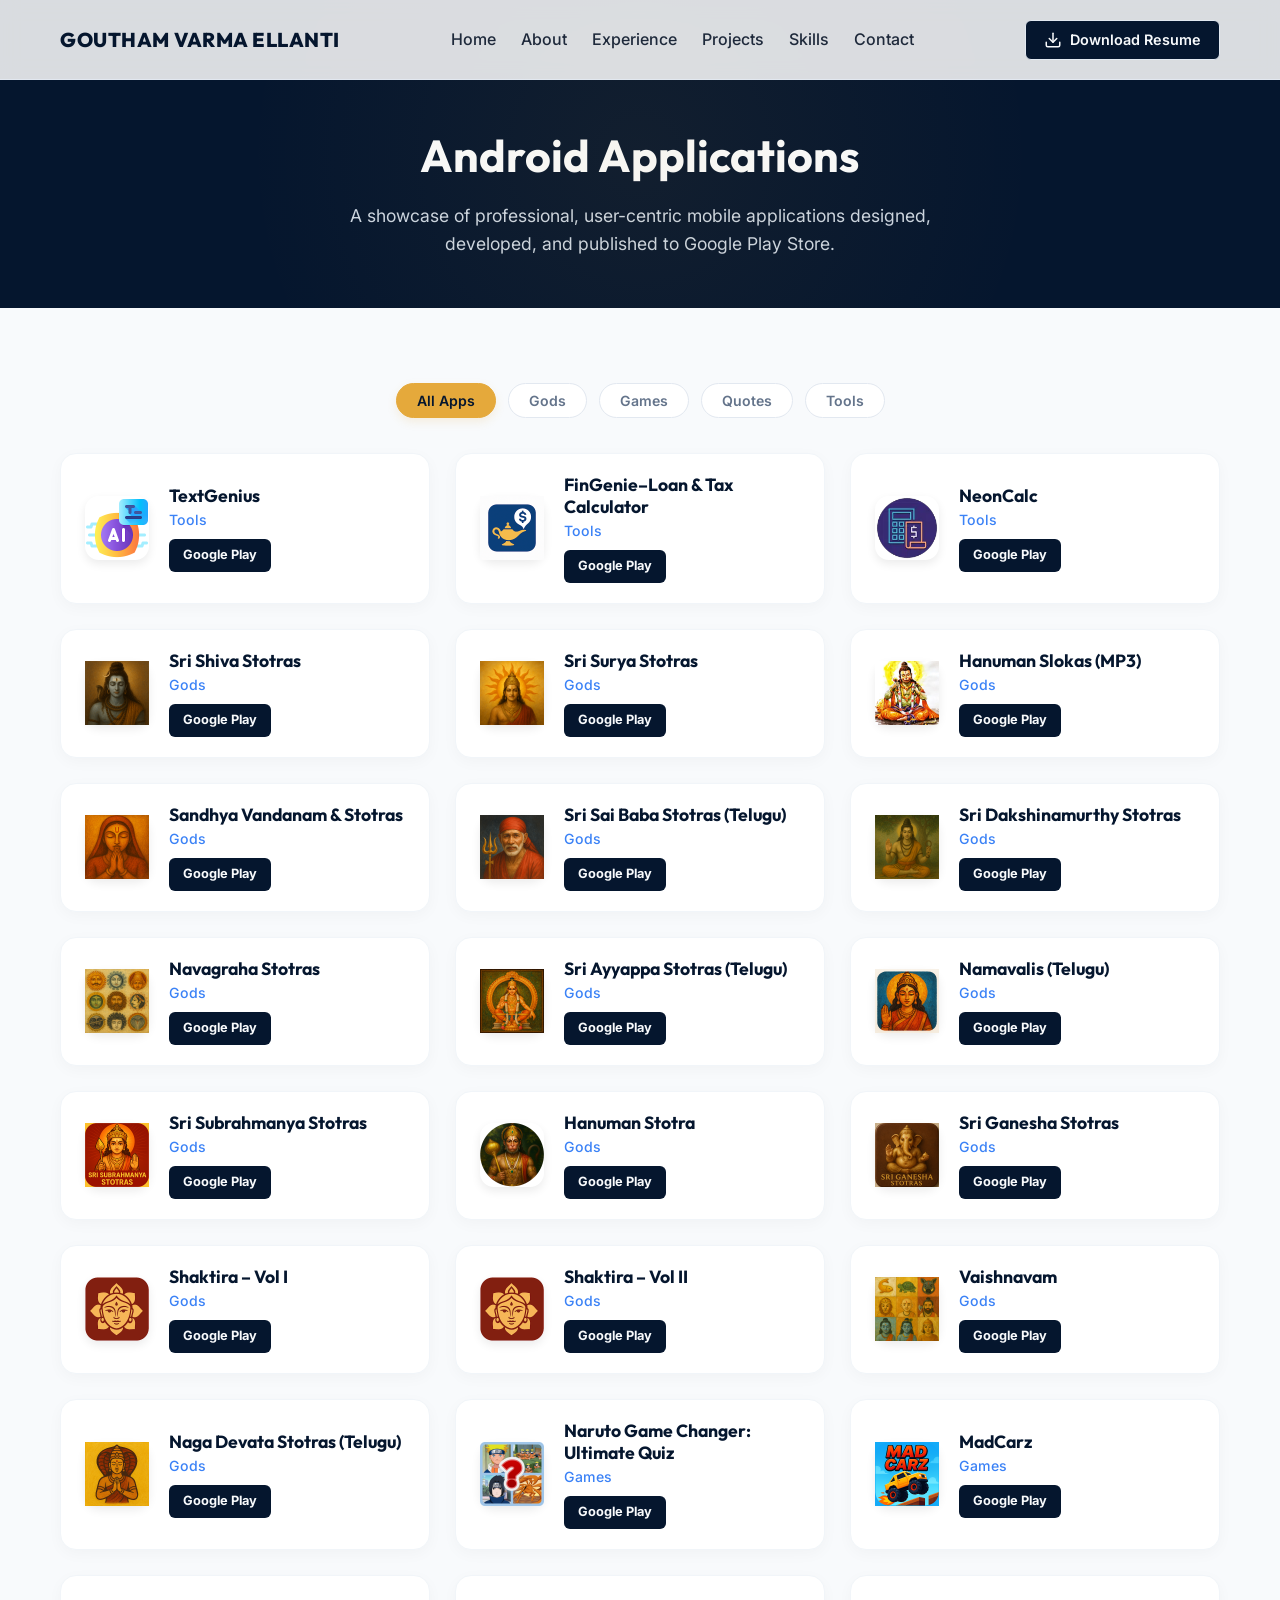
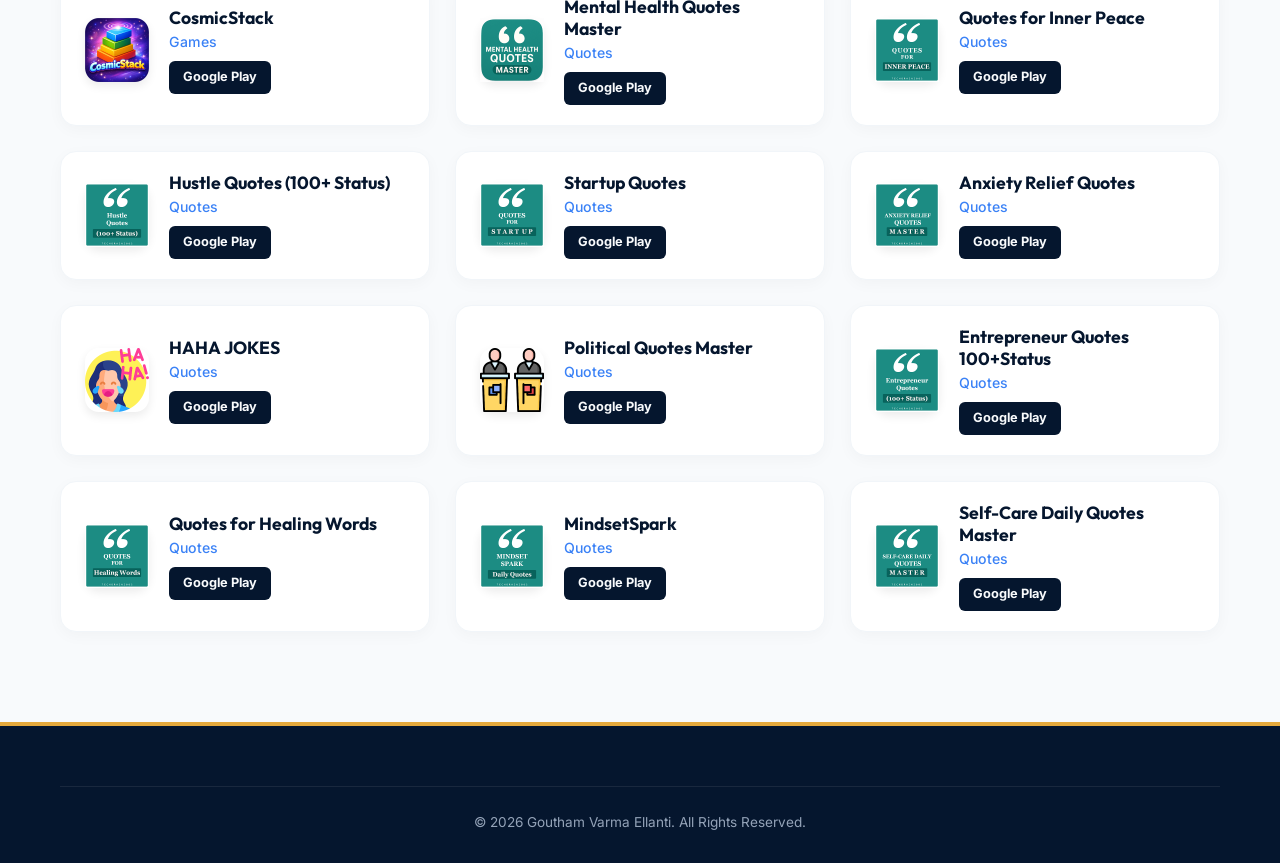
==== commit bc3752f5: "all2" ====
--- a/apps.html
+++ b/apps.html
@@ -69,7 +69,7 @@
         <!-- Category Filters -->
         <div class="apps-filter-container">
             <button class="filter-btn active" data-filter="all">All Apps</button>
-            
+
             <button class="filter-btn" data-filter="gods">Gods</button>
             <button class="filter-btn" data-filter="games">Games</button>
             <button class="filter-btn" data-filter="quotes">Quotes</button>
@@ -77,156 +77,404 @@
         </div>
 
         <!-- Apps Grid -->
-<div class="play-apps-grid" id="appsGrid">
-
-    <!-- TOOLS APPS (2) -->
-    
-    <div class="play-card" data-category="tools">
-        <div class="play-app-icon-wrapper"><img src="assets/text.webp" alt="TextGenius"></div>
-        <div class="play-app-details">
-            <h3>TextGenius</h3>
-            <p class="play-app-category">Tools</p>
-            <a href="https://play.google.com/store/apps/details?id=text.geniusai"target="_blank"class="play-btn">Google Play</a>
+        <div class="play-apps-grid" id="appsGrid">
+
+            <!-- TOOLS APPS (2) -->
+
+            <div class="play-card" data-category="tools">
+                <div class="play-app-icon-wrapper"><img src="assets/text.webp" alt="TextGenius"></div>
+                <div class="play-app-details">
+                    <h3>TextGenius</h3>
+                    <p class="play-app-category">Tools</p>
+                    <a href="https://play.google.com/store/apps/details?id=text.geniusai" target="_blank"
+                        class="play-btn">Google Play</a>
+                </div>
+            </div>
+
+
+            <div class="play-card" data-category="tools">
+                <div class="play-app-icon-wrapper"><img src="assets/fin.webp" alt="FinGenie Loan & Tax Calculator">
+                </div>
+                <div class="play-app-details">
+                    <h3>FinGenie–Loan & Tax Calculator</h3>
+                    <p class="play-app-category">Tools</p>
+                    <a href="https://play.google.com/store/apps/details?id=com.techbrainz002.fingenie" target="_blank"
+                        class="play-btn">Google Play</a>
+
+                </div>
+            </div>
+
+            <div class="play-card" data-category="tools">
+                <div class="play-app-icon-wrapper"><img src="assets/calc.webp" alt="NeonCalc"></div>
+                <div class="play-app-details">
+                    <h3>NeonCalc</h3>
+                    <p class="play-app-category">Tools</p>
+                    <a href="https://play.google.com/store/apps/details?id=neoncalc.abtn" target="_blank"
+                        class="play-btn">Google Play</a>
+                </div>
+            </div>
+
+
+            <!-- GODS APPS (16) -->
+            <div class="play-card" data-category="gods">
+                <div class="play-app-icon-wrapper"><img src="assets/shiva.webp" alt="Sri Shiva Stotras"></div>
+                <div class="play-app-details">
+                    <h3>Sri Shiva Stotras</h3>
+                    <p class="play-app-category">Gods</p><a
+                        href="https://play.google.com/store/apps/details?id=com.techbrainz002.shiva" target="_blank"
+                        class="play-btn">Google Play</a>
+                </div>
+            </div>
+
+            <div class="play-card" data-category="gods">
+                <div class="play-app-icon-wrapper">
+                    <img src="assets/surya.webp" alt="Sri Surya Stotras">
+                </div>
+                <div class="play-app-details">
+                    <h3>Sri Surya Stotras</h3>
+                    <p class="play-app-category">Gods</p><a
+                        href="https://play.google.com/store/apps/details?id=com.techbrainz002.surya&hl=en"
+                        target="_blank" class="play-btn">Google Play</a>
+                </div>
+            </div>
+
+            <div class="play-card" data-category="gods">
+                <div class="play-app-icon-wrapper">
+                    <img src="assets/hanu.webp" alt="Hanuman Slokas MP3">
+                </div>
+                <div class="play-app-details">
+                    <h3>Hanuman Slokas (MP3)</h3>
+                    <p class="play-app-category">Gods</p><a
+                        href="https://play.google.com/store/apps/details?id=com.hanuman.techbrainz" target="_blank"
+                        class="play-btn">Google Play</a>
+                </div>
+            </div>
+
+            <div class="play-card" data-category="gods">
+                <div class="play-app-icon-wrapper">
+                    <img src="assets/sandhya.webp" alt="Sandhya Vandanam">
+                </div>
+                <div class="play-app-details">
+                    <h3>Sandhya Vandanam & Stotras</h3>
+                    <p class="play-app-category">Gods</p><a
+                        href="https://play.google.com/store/apps/details?id=com.techbrainz002.sandhya" target="_blank"
+                        class="play-btn">Google Play</a>
+                </div>
+            </div>
+
+            <div class="play-card" data-category="gods">
+                <div class="play-app-icon-wrapper">
+                    <img src="assets/baba.webp" alt="Sri Sai Baba Stotras">
+                </div>
+                <div class="play-app-details">
+                    <h3>Sri Sai Baba Stotras (Telugu)</h3>
+                    <p class="play-app-category">Gods</p><a
+                        href="https://play.google.com/store/apps/details?id=sri.saibabastotras" target="_blank"
+                        class="play-btn">Google Play</a>
+                </div>
+            </div>
+
+            <div class="play-card" data-category="gods">
+                <div class="play-app-icon-wrapper">
+                    <img src="assets/dakshina.webp" alt="Sri Dakshinamurthy Stotras">
+                </div>
+                <div class="play-app-details">
+                    <h3>Sri Dakshinamurthy Stotras</h3>
+                    <p class="play-app-category">Gods</p><a
+                        href="https://play.google.com/store/apps/details?id=com.techbrainz002.dakshinamurthy"
+                        target="_blank" class="play-btn">Google Play</a>
+                </div>
+            </div>
+
+            <div class="play-card" data-category="gods">
+                <div class="play-app-icon-wrapper">
+                    <img src="assets/navagraha.webp" alt="Navagraha Stotras">
+                </div>
+                <div class="play-app-details">
+                    <h3>Navagraha Stotras</h3>
+                    <p class="play-app-category">Gods</p><a
+                        href="https://play.google.com/store/apps/details?id=com.techbrainz002.navagraha" target="_blank"
+                        class="play-btn">Google Play</a>
+                </div>
+            </div>
+
+            <div class="play-card" data-category="gods">
+                <div class="play-app-icon-wrapper">
+                    <img src="assets/ayyappa.webp" alt="Sri Ayyappa Stotras">
+                </div>
+                <div class="play-app-details">
+                    <h3>Sri Ayyappa Stotras (Telugu)</h3>
+                    <p class="play-app-category">Gods</p><a
+                        href="https://play.google.com/store/apps/details?id=com.techbrainz002.ayyappa" target="_blank"
+                        class="play-btn">Google Play</a>
+                </div>
+            </div>
+
+            <div class="play-card" data-category="gods">
+                <div class="play-app-icon-wrapper">
+                    <img src="assets/nama.webp" alt="Namavalis Telugu">
+                </div>
+                <div class="play-app-details">
+                    <h3>Namavalis (Telugu)</h3>
+                    <p class="play-app-category">Gods</p><a
+                        href="https://play.google.com/store/apps/details?id=com.techbrainz002.namavali" target="_blank"
+                        class="play-btn">Google Play</a>
+                </div>
+            </div>
+
+            <div class="play-card" data-category="gods">
+                <div class="play-app-icon-wrapper">
+                    <img src="assets/subra.webp" alt="Sri Subrahmanya Stotras">
+                </div>
+                <div class="play-app-details">
+                    <h3>Sri Subrahmanya Stotras</h3>
+                    <p class="play-app-category">Gods</p><a
+                        href="https://play.google.com/store/apps/details?id=com.techbrainz002.subrahmanya"
+                        target="_blank" class="play-btn">Google Play</a>
+                </div>
+            </div>
+
+            <div class="play-card" data-category="gods">
+                <div class="play-app-icon-wrapper">
+                    <img src="assets/hanuma.webp" alt="Hanuman Stotra">
+                </div>
+                <div class="play-app-details">
+                    <h3>Hanuman Stotra</h3>
+                    <p class="play-app-category">Gods</p><a
+                        href="https://play.google.com/store/apps/details?id=hanuman.stotra" target="_blank"
+                        class="play-btn">Google Play</a>
+                </div>
+            </div>
+
+            <div class="play-card" data-category="gods">
+                <div class="play-app-icon-wrapper">
+                    <img src="assets/ganesha.webp" alt="Sri Ganesha Stotras">
+                </div>
+                <div class="play-app-details">
+                    <h3>Sri Ganesha Stotras</h3>
+                    <p class="play-app-category">Gods</p><a
+                        href="https://play.google.com/store/apps/details?id=com.techbrainz002.ganesha" target="_blank"
+                        class="play-btn">Google Play</a>
+                </div>
+            </div>
+
+            <div class="play-card" data-category="gods">
+                <div class="play-app-icon-wrapper">
+                    <img src="assets/shak1.webp" alt="Shaktira Volume 1">
+                </div>
+                <div class="play-app-details">
+                    <h3>Shaktira – Vol I</h3>
+                    <p class="play-app-category">Gods</p><a
+                        href="https://play.google.com/store/apps/details?id=com.techbrainz002.shaktira1" target="_blank"
+                        class="play-btn">Google Play</a>
+                </div>
+            </div>
+
+            <div class="play-card" data-category="gods">
+                <div class="play-app-icon-wrapper">
+                    <img src="assets/shak2.webp" alt="Shaktira Volume 1">
+                </div>
+                <div class="play-app-details">
+                    <h3>Shaktira – Vol II</h3>
+                    <p class="play-app-category">Gods</p><a
+                        href="https://play.google.com/store/apps/details?id=com.techbrainz002.shaktira2" target="_blank"
+                        class="play-btn">Google Play</a>
+                </div>
+            </div>
+
+            <div class="play-card" data-category="gods">
+                <div class="play-app-icon-wrapper">
+                    <img src="assets/vaish.webp" alt="Vaishnavam">
+                </div>
+                <div class="play-app-details">
+                    <h3>Vaishnavam</h3>
+                    <p class="play-app-category">Gods</p><a
+                        href="https://play.google.com/store/apps/details?id=com.techbrainz002.vaishnavam"
+                        target="_blank" class="play-btn">Google Play</a>
+                </div>
+            </div>
+
+            <div class="play-card" data-category="gods">
+                <div class="play-app-icon-wrapper">
+                    <img src="assets/naga.webp" alt="Naga Devata Stotras">
+                </div>
+                <div class="play-app-details">
+                    <h3>Naga Devata Stotras (Telugu)</h3>
+                    <p class="play-app-category">Gods</p><a
+                        href="https://play.google.com/store/apps/details?id=com.techbrainz002.nagadevata"
+                        target="_blank" class="play-btn">Google Play</a>
+                </div>
+            </div>
+
+
+            <!-- GAMES (3) -->
+            <div class="play-card" data-category="games">
+                <div class="play-app-icon-wrapper"><img src="assets/naruto.png" alt="MadCarz"></div>
+                <div class="play-app-details">
+                    <h3>Naruto Game Changer: Ultimate Quiz</h3>
+                    <p class="play-app-category">Games</p>
+                    <a href="https://www.amazon.in/Naruto-Game-Changer-Ultimate-Quiz/dp/B0D1R9HR1V/ref=sr_1_4?dib=eyJ2IjoiMSJ9.42rUz5_dPr_OhmcQPTAfsob8H5QGwfV0XWmMv0C6en3YH4R0MdfWAZwN_mo2wXme.XdG1fkLhq8nDauV5PPRgKj_Iqs-jHE5x8mE-RCXsKNg&dib_tag=se&qid=1754814288&refinements=p_4%3AGoutham+Varma+E&s=mobile-apps&search-type=ss&sr=1-4"
+                        target="_blank" class="play-btn">Google Play</a>
+                </div>
+            </div>
+
+            <div class="play-card" data-category="games">
+                <div class="play-app-icon-wrapper"><img src="assets/mad.webp" alt="MadCarz"></div>
+                <div class="play-app-details">
+                    <h3>MadCarz</h3>
+                    <p class="play-app-category">Games</p>
+                    <a href="https://play.google.com/store/apps/details?id=com.techbrainz002.madcarz" target="_blank"
+                        class="play-btn">Google Play</a>
+                </div>
+            </div>
+
+            <div class="play-card" data-category="games">
+                <div class="play-app-icon-wrapper"><img src="assets/cosmic.webp" alt="MadCarz"></div>
+                <div class="play-app-details">
+                    <h3>CosmicStack</h3>
+                    <p class="play-app-category">Games</p>
+                    <a href="https://play.google.com/store/apps/details?id=com.techbrainz.cosmicstack" target="_blank"
+                        class="play-btn">Google Play</a>
+                </div>
+            </div>
+
+
+            <!-- QUOTES APPS (11) -->
+            <div class="play-card" data-category="quotes">
+                <div class="play-app-icon-wrapper">
+                    <img src="assets/mental.webp" alt="Mental Health Quotes Master">
+                </div>
+                <div class="play-app-details">
+                    <h3>Mental Health Quotes Master</h3>
+                    <p class="play-app-category">Quotes</p><a
+                        href="https://play.google.com/store/apps/details?id=com.techbrainz002.mentalhealthquotes"
+                        target="_blank" class="play-btn">Google Play</a>
+                </div>
+            </div>
+
+            <div class="play-card" data-category="quotes">
+                <div class="play-app-icon-wrapper">
+                    <img src="assets/inner.webp" alt="Quotes for Inner Peace">
+                </div>
+                <div class="play-app-details">
+                    <h3>Quotes for Inner Peace</h3>
+                    <p class="play-app-category">Quotes</p><a
+                        href="https://play.google.com/store/apps/details?id=com.techbrainz002.innerpeace"
+                        target="_blank" class="play-btn">Google Play</a>
+                </div>
+            </div>
+
+            <div class="play-card" data-category="quotes">
+                <div class="play-app-icon-wrapper">
+                    <img src="assets/hustle.webp" alt="Hustle Quotes">
+                </div>
+                <div class="play-app-details">
+                    <h3>Hustle Quotes (100+ Status)</h3>
+                    <p class="play-app-category">Quotes</p><a
+                        href="https://play.google.com/store/apps/details?id=com.techbrainz002.hustle" target="_blank"
+                        class="play-btn">Google Play</a>
+                </div>
+            </div>
+
+            <div class="play-card" data-category="quotes">
+                <div class="play-app-icon-wrapper">
+                    <img src="assets/start.webp" alt="Startup Quotes">
+                </div>
+                <div class="play-app-details">
+                    <h3>Startup Quotes</h3>
+                    <p class="play-app-category">Quotes</p><a
+                        href="https://play.google.com/store/apps/details?id=com.techbrainz002.startup" target="_blank"
+                        class="play-btn">Google Play</a>
+                </div>
+            </div>
+
+            <div class="play-card" data-category="quotes">
+                <div class="play-app-icon-wrapper">
+                    <img src="assets/anxiety.webp" alt="Anxiety Relief Quotes">
+                </div>
+                <div class="play-app-details">
+                    <h3>Anxiety Relief Quotes</h3>
+                    <p class="play-app-category">Quotes</p><a
+                        href="https://play.google.com/store/apps/details?id=com.techbrainz002.anxietyreliefquotes"
+                        target="_blank" class="play-btn">Google Play</a>
+                </div>
+            </div>
+
+            <div class="play-card" data-category="quotes">
+                <div class="play-app-icon-wrapper">
+                    <img src="assets/haha.webp" alt="HAHA JOKES">
+                </div>
+                <div class="play-app-details">
+                    <h3>HAHA JOKES</h3>
+                    <p class="play-app-category">Quotes</p><a
+                        href="https://play.google.com/store/apps/details?id=haha.app" target="_blank"
+                        class="play-btn">Google Play</a>
+                </div>
+            </div>
+
+            <div class="play-card" data-category="quotes">
+                <div class="play-app-icon-wrapper">
+                    <img src="assets/political.webp" alt="Political Quotes Master">
+                </div>
+                <div class="play-app-details">
+                    <h3>Political Quotes Master</h3>
+                    <p class="play-app-category">Quotes</p><a
+                        href="https://play.google.com/store/apps/details?id=political.quotesmaster" target="_blank"
+                        class="play-btn">Google Play</a>
+                </div>
+            </div>
+
+            <div class="play-card" data-category="quotes">
+                <div class="play-app-icon-wrapper">
+                    <img src="assets/entre.webp" alt="Entrepreneur Quotes">
+                </div>
+                <div class="play-app-details">
+                    <h3>Entrepreneur Quotes 100+Status</h3>
+                    <p class="play-app-category">Quotes</p><a
+                        href="https://play.google.com/store/apps/details?id=com.techbrainz002.entrepreneur&hl=en_IN"
+                        target="_blank" class="play-btn">Google Play</a>
+                </div>
+            </div>
+
+            <div class="play-card" data-category="quotes">
+                <div class="play-app-icon-wrapper">
+                    <img src="assets/healing.webp" alt="Quotes for Healing Words">
+                </div>
+                <div class="play-app-details">
+                    <h3>Quotes for Healing Words</h3>
+                    <p class="play-app-category">Quotes</p><a
+                        href="https://play.google.com/store/apps/details?id=com.techbrainz002.healingwords"
+                        target="_blank" class="play-btn">Google Play</a>
+                </div>
+            </div>
+
+            <div class="play-card" data-category="quotes">
+                <div class="play-app-icon-wrapper">
+                    <img src="assets/mind.webp" alt="MindsetSpark">
+                </div>
+                <div class="play-app-details">
+                    <h3>MindsetSpark</h3>
+                    <p class="play-app-category">Quotes</p><a
+                        href="https://play.google.com/store/apps/details?id=com.techbrainz002.mindsetspark"
+                        target="_blank" class="play-btn">Google Play</a>
+                </div>
+            </div>
+
+            <div class="play-card" data-category="quotes">
+                <div class="play-app-icon-wrapper">
+                    <img src="assets/self.webp" alt="Self-Care Daily Quotes Master">
+                </div>
+                <div class="play-app-details">
+                    <h3>Self-Care Daily Quotes Master</h3>
+                    <p class="play-app-category">Quotes</p><a
+                        href="https://play.google.com/store/apps/details?id=com.techbrainz002.selfcare" target="_blank"
+                        class="play-btn">Google Play</a>
+                </div>
+            </div>
+
+
+
         </div>
-    </div>
-
-
-    <div class="play-card" data-category="tools">
-        <div class="play-app-icon-wrapper"><img src="assets/fin.webp" alt="FinGenie Loan & Tax Calculator"></div>
-        <div class="play-app-details">
-            <h3>FinGenie–Loan & Tax Calculator</h3>
-            <p class="play-app-category">Tools</p>
-            <a href="https://play.google.com/store/apps/details?id=com.techbrainz002.fingenie"target="_blank"class="play-btn">Google Play</a>
-            
-        </div>
-    </div>
-
-    <div class="play-card" data-category="tools">
-        <div class="play-app-icon-wrapper"><img src="assets/calc.webp" alt="NeonCalc"></div>
-        <div class="play-app-details">
-            <h3>NeonCalc</h3>
-            <p class="play-app-category">Tools</p>
-            <a href="https://play.google.com/store/apps/details?id=neoncalc.abtn"target="_blank"class="play-btn">Google Play</a>
-        </div>
-    </div>
-
-
-    <!-- GODS APPS (16) -->
-    <div class="play-card" data-category="gods"><div class="play-app-icon-wrapper"><img src="assets/shiva.webp" alt="Sri Shiva Stotras"></div><div class="play-app-details"><h3>Sri Shiva Stotras</h3><p class="play-app-category">Gods</p><a href="https://play.google.com/store/apps/details?id=com.techbrainz002.shiva"target="_blank"class="play-btn">Google Play</a></div></div>
-
-    <div class="play-card" data-category="gods"><div class="play-app-icon-wrapper">
-    <img src="assets/surya.webp" alt="Sri Surya Stotras"></div><div class="play-app-details"><h3>Sri Surya Stotras</h3><p class="play-app-category">Gods</p><a href="https://play.google.com/store/apps/details?id=com.techbrainz002.surya&hl=en"target="_blank"class="play-btn">Google Play</a></div></div>
-
-    <div class="play-card" data-category="gods"><div class="play-app-icon-wrapper">
-    <img src="assets/hanu.webp" alt="Hanuman Slokas MP3"></div><div class="play-app-details"><h3>Hanuman Slokas (MP3)</h3><p class="play-app-category">Gods</p><a href="https://play.google.com/store/apps/details?id=com.hanuman.techbrainz"target="_blank"class="play-btn">Google Play</a></div></div>
-
-    <div class="play-card" data-category="gods"><div class="play-app-icon-wrapper">
-    <img src="assets/sandhya.webp" alt="Sandhya Vandanam">
-</div><div class="play-app-details"><h3>Sandhya Vandanam & Stotras</h3><p class="play-app-category">Gods</p><a href="https://play.google.com/store/apps/details?id=com.techbrainz002.sandhya"target="_blank"class="play-btn">Google Play</a></div></div>
-
-    <div class="play-card" data-category="gods"><div class="play-app-icon-wrapper">
-    <img src="assets/baba.webp" alt="Sri Sai Baba Stotras"></div><div class="play-app-details"><h3>Sri Sai Baba Stotras (Telugu)</h3><p class="play-app-category">Gods</p><a href="https://play.google.com/store/apps/details?id=sri.saibabastotras"target="_blank"class="play-btn">Google Play</a></div></div>
-
-    <div class="play-card" data-category="gods"><div class="play-app-icon-wrapper">
-    <img src="assets/dakshina.webp" alt="Sri Dakshinamurthy Stotras"></div><div class="play-app-details"><h3>Sri Dakshinamurthy Stotras</h3><p class="play-app-category">Gods</p><a href="https://play.google.com/store/apps/details?id=com.techbrainz002.dakshinamurthy"target="_blank"class="play-btn">Google Play</a></div></div>
-
-    <div class="play-card" data-category="gods"><div class="play-app-icon-wrapper">
-    <img src="assets/navagraha.webp" alt="Navagraha Stotras"></div><div class="play-app-details"><h3>Navagraha Stotras</h3><p class="play-app-category">Gods</p><a href="https://play.google.com/store/apps/details?id=com.techbrainz002.navagraha"target="_blank"class="play-btn">Google Play</a></div></div>
-
-    <div class="play-card" data-category="gods"><div class="play-app-icon-wrapper">
-    <img src="assets/ayyappa.webp" alt="Sri Ayyappa Stotras"></div><div class="play-app-details"><h3>Sri Ayyappa Stotras (Telugu)</h3><p class="play-app-category">Gods</p><a href="https://play.google.com/store/apps/details?id=com.techbrainz002.ayyappa"target="_blank"class="play-btn">Google Play</a></div></div>
-
-    <div class="play-card" data-category="gods"><div class="play-app-icon-wrapper">
-    <img src="assets/nama.webp" alt="Namavalis Telugu"></div><div class="play-app-details"><h3>Namavalis (Telugu)</h3><p class="play-app-category">Gods</p><a href="https://play.google.com/store/apps/details?id=com.techbrainz002.namavali"target="_blank"class="play-btn">Google Play</a></div></div>
-
-    <div class="play-card" data-category="gods"><div class="play-app-icon-wrapper">
-    <img src="assets/subra.webp" alt="Sri Subrahmanya Stotras"></div><div class="play-app-details"><h3>Sri Subrahmanya Stotras</h3><p class="play-app-category">Gods</p><a href="https://play.google.com/store/apps/details?id=com.techbrainz002.subrahmanya"target="_blank"class="play-btn">Google Play</a></div></div>
-
-    <div class="play-card" data-category="gods"><div class="play-app-icon-wrapper">
-    <img src="assets/hanuma.webp" alt="Hanuman Stotra"></div><div class="play-app-details"><h3>Hanuman Stotra</h3><p class="play-app-category">Gods</p><a href="https://play.google.com/store/apps/details?id=hanuman.stotra"target="_blank"class="play-btn">Google Play</a></div></div>
-
-    <div class="play-card" data-category="gods"><div class="play-app-icon-wrapper">
-    <img src="assets/ganesha.webp" alt="Sri Ganesha Stotras"></div><div class="play-app-details"><h3>Sri Ganesha Stotras</h3><p class="play-app-category">Gods</p><a href="https://play.google.com/store/apps/details?id=com.techbrainz002.ganesha"target="_blank"class="play-btn">Google Play</a></div></div>
-
-    <div class="play-card" data-category="gods"><div class="play-app-icon-wrapper">
-    <img src="assets/shak1.webp" alt="Shaktira Volume 1"></div><div class="play-app-details"><h3>Shaktira – Vol I</h3><p class="play-app-category">Gods</p><a href="https://play.google.com/store/apps/details?id=com.techbrainz002.shaktira1"target="_blank"class="play-btn">Google Play</a></div></div>
-
-    <div class="play-card" data-category="gods"><div class="play-app-icon-wrapper">
-    <img src="assets/shak2.webp" alt="Shaktira Volume 1"></div><div class="play-app-details"><h3>Shaktira – Vol II</h3><p class="play-app-category">Gods</p><a href="https://play.google.com/store/apps/details?id=com.techbrainz002.shaktira2"target="_blank"class="play-btn">Google Play</a></div></div>
-
-    <div class="play-card" data-category="gods"><div class="play-app-icon-wrapper">
-    <img src="assets/vaish.webp" alt="Vaishnavam"></div><div class="play-app-details"><h3>Vaishnavam</h3><p class="play-app-category">Gods</p><a href="https://play.google.com/store/apps/details?id=com.techbrainz002.vaishnavam"target="_blank"class="play-btn">Google Play</a></div></div>
-
-    <div class="play-card" data-category="gods"><div class="play-app-icon-wrapper">
-    <img src="assets/naga.webp" alt="Naga Devata Stotras"></div><div class="play-app-details"><h3>Naga Devata Stotras (Telugu)</h3><p class="play-app-category">Gods</p><a href="https://play.google.com/store/apps/details?id=com.techbrainz002.nagadevata"target="_blank"class="play-btn">Google Play</a></div></div>
-
-
-    <!-- GAMES (3) -->
-    <div class="play-card" data-category="games">
-        <div class="play-app-icon-wrapper"><img src="assets/naruto.png" alt="MadCarz"></div>
-        <div class="play-app-details">
-            <h3>Naruto Game Changer: Ultimate Quiz</h3>
-            <p class="play-app-category">Games</p>
-            <a href="https://www.amazon.in/Naruto-Game-Changer-Ultimate-Quiz/dp/B0D1R9HR1V/ref=sr_1_4?dib=eyJ2IjoiMSJ9.42rUz5_dPr_OhmcQPTAfsob8H5QGwfV0XWmMv0C6en3YH4R0MdfWAZwN_mo2wXme.XdG1fkLhq8nDauV5PPRgKj_Iqs-jHE5x8mE-RCXsKNg&dib_tag=se&qid=1754814288&refinements=p_4%3AGoutham+Varma+E&s=mobile-apps&search-type=ss&sr=1-4"target="_blank"class="play-btn">Google Play</a>
-        </div>
-    </div>
-
-    <div class="play-card" data-category="games">
-        <div class="play-app-icon-wrapper"><img src="assets/mad.webp" alt="MadCarz"></div>
-        <div class="play-app-details">
-            <h3>MadCarz</h3>
-            <p class="play-app-category">Games</p>
-            <a href="https://play.google.com/store/apps/details?id=com.techbrainz002.madcarz"target="_blank"class="play-btn">Google Play</a>
-        </div>
-    </div>
-
-    <div class="play-card" data-category="games">
-        <div class="play-app-icon-wrapper"><img src="assets/cosmic.webp" alt="MadCarz"></div>
-        <div class="play-app-details">
-            <h3>CosmicStack</h3>
-            <p class="play-app-category">Games</p>
-            <a href="https://play.google.com/store/apps/details?id=com.techbrainz.cosmicstack"target="_blank"class="play-btn">Google Play</a>
-        </div>
-    </div>
-
-
-    <!-- QUOTES APPS (11) -->
-    <div class="play-card" data-category="quotes"><div class="play-app-icon-wrapper">
-    <img src="assets/mental.webp" alt="Mental Health Quotes Master"></div><div class="play-app-details"><h3>Mental Health Quotes Master</h3><p class="play-app-category">Quotes</p><a href="https://play.google.com/store/apps/details?id=com.techbrainz002.mentalhealthquotes"target="_blank"class="play-btn">Google Play</a></div></div>
-
-    <div class="play-card" data-category="quotes"><div class="play-app-icon-wrapper">
-    <img src="assets/inner.webp" alt="Quotes for Inner Peace"></div><div class="play-app-details"><h3>Quotes for Inner Peace</h3><p class="play-app-category">Quotes</p><a href="https://play.google.com/store/apps/details?id=com.techbrainz002.innerpeace"target="_blank"class="play-btn">Google Play</a></div></div>
-
-    <div class="play-card" data-category="quotes"><div class="play-app-icon-wrapper">
-    <img src="assets/hustle.webp" alt="Hustle Quotes"></div><div class="play-app-details"><h3>Hustle Quotes (100+ Status)</h3><p class="play-app-category">Quotes</p><a href="https://play.google.com/store/apps/details?id=com.techbrainz002.hustle"target="_blank"class="play-btn">Google Play</a></div></div>
-
-    <div class="play-card" data-category="quotes"><div class="play-app-icon-wrapper">
-    <img src="assets/start.webp" alt="Startup Quotes"></div><div class="play-app-details"><h3>Startup Quotes</h3><p class="play-app-category">Quotes</p><a href="https://play.google.com/store/apps/details?id=com.techbrainz002.startup"target="_blank"class="play-btn">Google Play</a></div></div>
-
-    <div class="play-card" data-category="quotes"><div class="play-app-icon-wrapper">
-    <img src="assets/anxiety.webp" alt="Anxiety Relief Quotes"></div><div class="play-app-details"><h3>Anxiety Relief Quotes</h3><p class="play-app-category">Quotes</p><a href="https://play.google.com/store/apps/details?id=com.techbrainz002.anxietyreliefquotes"target="_blank"class="play-btn">Google Play</a></div></div>
-
-    <div class="play-card" data-category="quotes"><div class="play-app-icon-wrapper">
-    <img src="assets/haha.webp" alt="HAHA JOKES"></div><div class="play-app-details"><h3>HAHA JOKES</h3><p class="play-app-category">Quotes</p><a href="https://play.google.com/store/apps/details?id=haha.app"target="_blank"class="play-btn">Google Play</a></div></div>
-
-    <div class="play-card" data-category="quotes"><div class="play-app-icon-wrapper">
-    <img src="assets/political.webp" alt="Political Quotes Master"></div><div class="play-app-details"><h3>Political Quotes Master</h3><p class="play-app-category">Quotes</p><a href="https://play.google.com/store/apps/details?id=political.quotesmaster"target="_blank"class="play-btn">Google Play</a></div></div>
-
-    <div class="play-card" data-category="quotes"><div class="play-app-icon-wrapper">
-    <img src="assets/entre.webp" alt="Entrepreneur Quotes"></div><div class="play-app-details"><h3>Entrepreneur Quotes 100+Status</h3><p class="play-app-category">Quotes</p><a href="https://play.google.com/store/apps/details?id=com.techbrainz002.entrepreneur&hl=en_IN"target="_blank"class="play-btn">Google Play</a></div></div>
-
-    <div class="play-card" data-category="quotes"><div class="play-app-icon-wrapper">
-    <img src="assets/healing.webp" alt="Quotes for Healing Words"></div><div class="play-app-details"><h3>Quotes for Healing Words</h3><p class="play-app-category">Quotes</p><a href="https://play.google.com/store/apps/details?id=com.techbrainz002.healingwords"target="_blank"class="play-btn">Google Play</a></div></div>
-
-    <div class="play-card" data-category="quotes"><div class="play-app-icon-wrapper">
-    <img src="assets/mind.webp" alt="MindsetSpark"></div><div class="play-app-details"><h3>MindsetSpark</h3><p class="play-app-category">Quotes</p><a href="https://play.google.com/store/apps/details?id=com.techbrainz002.mindsetspark"target="_blank"class="play-btn">Google Play</a></div></div>
-
-    <div class="play-card" data-category="quotes"><div class="play-app-icon-wrapper">
-    <img src="assets/self.webp" alt="Self-Care Daily Quotes Master"></div><div class="play-app-details"><h3>Self-Care Daily Quotes Master</h3><p class="play-app-category">Quotes</p><a href="https://play.google.com/store/apps/details?id=com.techbrainz002.selfcare"target="_blank"class="play-btn">Google Play</a></div></div>
-
-
-
-</div>
     </main>
 
     <!-- Footer Area -->
--- a/style.css
+++ b/style.css
@@ -22,15 +22,118 @@
     --color-purple: #a855f7;
 
     /* Styling Properties */
-    --card-shadow: 0 10px 30px -10px rgba(2, 12, 27, 0.08);
-    --hover-shadow: 0 20px 40px -15px rgba(2, 12, 27, 0.15);
     --border-radius: 12px;
     --transition-fast: all 0.2s cubic-bezier(0.4, 0, 0.2, 1);
     --transition-normal: all 0.3s cubic-bezier(0.4, 0, 0.2, 1);
     
     /* Header Offset */
     --header-height: 80px;
-}
+
+    /* Semantic Variable Mapping (Light Theme Default) */
+    --bg-body: #f8fafc;
+    --bg-card: #ffffff;
+    --bg-hero: #05162e;
+    --bg-hero-light: #0d2547;
+    --text-title: #05162e;
+    --text-body: #1e293b;
+    --text-muted-theme: #64748b;
+    --border-color: #e2e8f0;
+    --header-bg: rgba(255, 255, 255, 0.85);
+    --header-bg-scrolled: rgba(255, 255, 255, 0.95);
+    --header-border: #e2e8f0;
+    --card-shadow: 0 10px 30px -10px rgba(2, 12, 27, 0.08);
+    --hover-shadow: 0 20px 40px -15px rgba(2, 12, 27, 0.15);
+    --modal-bg: rgba(2, 12, 27, 0.6);
+}
+
+[data-theme="dark"] {
+    /* Semantic Variable Mapping (Dark Theme) */
+    --bg-body: #030a16;
+    --bg-card: #0a1424;
+    --bg-hero: #020813;
+    --bg-hero-light: #061120;
+    --text-title: #f8fafc;
+    --text-body: #cbd5e1;
+    --text-muted-theme: #94a3b8;
+    --border-color: #16253b;
+    --header-bg: rgba(3, 10, 22, 0.85);
+    --header-bg-scrolled: rgba(3, 10, 22, 0.95);
+    --header-border: #16253b;
+    --card-shadow: 0 10px 30px -10px rgba(0, 0, 0, 0.5);
+    --hover-shadow: 0 20px 40px -15px rgba(0, 0, 0, 0.7);
+    --modal-bg: rgba(0, 0, 0, 0.8);
+}
+
+/* ==========================================================================
+   UTILITY STYLES
+   ========================================================================== */
+
+/* Theme Toggle Button Styling */
+.header-actions-wrapper {
+    display: flex;
+    align-items: center;
+    gap: 15px;
+}
+
+.theme-toggle {
+    background: none;
+    border: none;
+    cursor: pointer;
+    width: 38px;
+    height: 38px;
+    border-radius: 50%;
+    display: flex;
+    align-items: center;
+    justify-content: center;
+    color: var(--text-title);
+    transition: var(--transition-fast);
+    border: 1px solid var(--border-color);
+    outline: none;
+}
+
+.theme-toggle:hover {
+    background-color: var(--border-color);
+    color: var(--accent-gold);
+    transform: scale(1.05);
+}
+
+/* Custom Scrollbar */
+::-webkit-scrollbar {
+    width: 10px;
+}
+
+::-webkit-scrollbar-track {
+    background: var(--bg-body);
+}
+
+::-webkit-scrollbar-thumb {
+    background: var(--border-color);
+    border-radius: 5px;
+    border: 2px solid var(--bg-body);
+}
+
+::-webkit-scrollbar-thumb:hover {
+    background: var(--accent-gold);
+}
+
+/* Scroll Reveal classes */
+.reveal {
+    opacity: 0;
+    transform: translateY(20px);
+    transition: opacity 0.8s cubic-bezier(0.16, 1, 0.3, 1), transform 0.8s cubic-bezier(0.16, 1, 0.3, 1);
+}
+
+.reveal.revealed {
+    opacity: 1;
+    transform: translateY(0);
+}
+
+.reveal-delay-1 { transition-delay: 0.1s; }
+.reveal-delay-2 { transition-delay: 0.2s; }
+.reveal-delay-3 { transition-delay: 0.3s; }
+.reveal-delay-4 { transition-delay: 0.4s; }
+.reveal-delay-5 { transition-delay: 0.5s; }
+
 
 /* ==========================================================================
    RESET & BASE STYLES
@@ -48,17 +151,19 @@
 
 body {
     font-family: 'Inter', sans-serif;
-    background-color: var(--bg-light);
-    color: var(--text-dark);
+    background-color: var(--bg-body);
+    color: var(--text-body);
     line-height: 1.6;
     -webkit-font-smoothing: antialiased;
     overflow-x: hidden;
+    transition: background-color 0.3s ease, color 0.3s ease;
 }
 
 h1, h2, h3, h4, h5, h6 {
     font-family: 'Outfit', sans-serif;
     font-weight: 700;
-    color: var(--primary-navy);
+    color: var(--text-title);
+    transition: color 0.3s ease;
 }
 
 a {
@@ -87,12 +192,12 @@
 }
 
 .card {
-    background: var(--bg-white);
+    background: var(--bg-card);
     border-radius: var(--border-radius);
     padding: 30px;
     box-shadow: var(--card-shadow);
-    border: 1px solid var(--border-light);
-    transition: var(--transition-normal);
+    border: 1px solid var(--border-color);
+    transition: var(--transition-normal), background-color 0.3s ease, border-color 0.3s ease;
 }
 
 .card:hover {
@@ -123,17 +228,17 @@
     left: 0;
     width: 100%;
     height: var(--header-height);
-    background-color: rgba(255, 255, 255, 0.85);
+    background-color: var(--header-bg);
     backdrop-filter: blur(10px);
     -webkit-backdrop-filter: blur(10px);
-    border-bottom: 1px solid var(--border-light);
+    border-bottom: 1px solid var(--header-border);
     z-index: 1000;
-    transition: var(--transition-normal);
+    transition: var(--transition-normal), background-color 0.3s ease, border-color 0.3s ease;
 }
 
 .main-header.scrolled {
     height: 70px;
-    background-color: rgba(255, 255, 255, 0.95);
+    background-color: var(--header-bg-scrolled);
     box-shadow: 0 4px 20px rgba(0, 0, 0, 0.05);
 }
 
@@ -152,7 +257,8 @@
     font-weight: 800;
     font-size: 1.25rem;
     letter-spacing: 0.5px;
-    color: var(--primary-navy);
+    color: var(--text-title);
+    transition: color 0.3s ease;
 }
 
 .nav-links ul {
@@ -163,9 +269,10 @@
 
 .nav-link {
     font-weight: 500;
-    color: var(--text-dark);
+    color: var(--text-body);
     position: relative;
     padding: 5px 0;
+    transition: color 0.3s ease;
 }
 
 .nav-link::after {
@@ -188,9 +295,9 @@
 }
 
 .btn-download-resume {
-    background-color: var(--primary-navy);
+    background-color: var(--bg-hero);
     color: var(--text-light);
-    border: none;
+    border: 1px solid var(--border-color);
     padding: 10px 18px;
     font-weight: 600;
     border-radius: 6px;
@@ -204,7 +311,8 @@
 
 .btn-download-resume:hover {
     background-color: var(--accent-gold);
-    color: var(--primary-navy);
+    color: var(--bg-hero);
+    border-color: var(--accent-gold);
 }
 
 .mobile-nav-toggle {
@@ -221,20 +329,21 @@
 .hamburger-bar {
     width: 24px;
     height: 2px;
-    background-color: var(--primary-navy);
-    transition: var(--transition-normal);
+    background-color: var(--text-title);
+    transition: var(--transition-normal), background-color 0.3s ease;
 }
 
 /* ==========================================================================
    HERO SECTION
    ========================================================================== */
 .hero-section {
-    background-color: var(--primary-navy);
+    background-color: var(--bg-hero);
     padding-top: calc(var(--header-height) + 50px);
     padding-bottom: 70px;
     color: var(--text-light);
     position: relative;
     overflow: hidden;
+    transition: background-color 0.3s ease;
 }
 
 .hero-section::before {
@@ -295,7 +404,7 @@
     display: flex;
     align-items: center;
     gap: 10px;
-    background-color: var(--primary-navy-light);
+    background-color: var(--bg-hero-light);
     border: 1px solid rgba(255, 255, 255, 0.15);
     padding: 8px 16px;
     border-radius: 50px;
@@ -322,7 +431,7 @@
 
 .btn-primary {
     background-color: var(--accent-gold);
-    color: var(--primary-navy);
+    color: #05162e; /* maintain dark text for readability on gold */
     font-weight: 700;
     padding: 12px 28px;
     border-radius: 6px;
@@ -350,7 +459,7 @@
 
 .btn-secondary:hover {
     background-color: var(--text-light);
-    color: var(--primary-navy);
+    color: #05162e;
     transform: translateY(-2px);
 }
 
@@ -394,7 +503,8 @@
     z-index: 3;
     border: 3px solid rgba(255, 255, 255, 0.1);
     box-shadow: 0 10px 30px rgba(0, 0, 0, 0.3);
-    background-color: var(--primary-navy-light);
+    background-color: var(--bg-hero-light);
+    transition: background-color 0.3s ease;
 }
 
 .profile-img {
@@ -421,8 +531,9 @@
     align-items: center;
     gap: 12px;
     margin-bottom: 25px;
-    border-bottom: 2px solid var(--border-light);
+    border-bottom: 2px solid var(--border-color);
     padding-bottom: 15px;
+    transition: border-color 0.3s ease;
 }
 
 .header-icon {
@@ -431,9 +542,10 @@
 }
 
 .about-text {
-    color: var(--text-muted);
+    color: var(--text-muted-theme);
     font-size: 1rem;
     margin-bottom: 20px;
+    transition: color 0.3s ease;
 }
 
 .traits-grid {
@@ -448,28 +560,30 @@
     align-items: center;
     gap: 10px;
     padding: 12px 15px;
-    background-color: var(--bg-light);
+    background-color: var(--bg-body);
     border-radius: 8px;
-    border: 1px solid var(--border-light);
-    transition: var(--transition-fast);
+    border: 1px solid var(--border-color);
+    transition: var(--transition-fast), background-color 0.3s ease, border-color 0.3s ease;
 }
 
 .trait-tag:hover {
     border-color: var(--accent-gold);
-    background-color: var(--bg-white);
+    background-color: var(--bg-card);
     transform: translateY(-2px);
     box-shadow: 0 5px 15px rgba(0,0,0,0.03);
 }
 
 .trait-icon {
     display: flex;
-    color: var(--primary-navy);
+    color: var(--text-title);
+    transition: color 0.3s ease;
 }
 
 .trait-label {
     font-weight: 600;
     font-size: 0.9rem;
-    color: var(--primary-navy);
+    color: var(--text-title);
+    transition: color 0.3s ease;
 }
 
 /* Timeline Layout */
@@ -484,7 +598,8 @@
     top: 5px;
     bottom: 5px;
     width: 2px;
-    background-color: var(--border-light);
+    background-color: var(--border-color);
+    transition: background-color 0.3s ease;
 }
 
 .timeline-item {
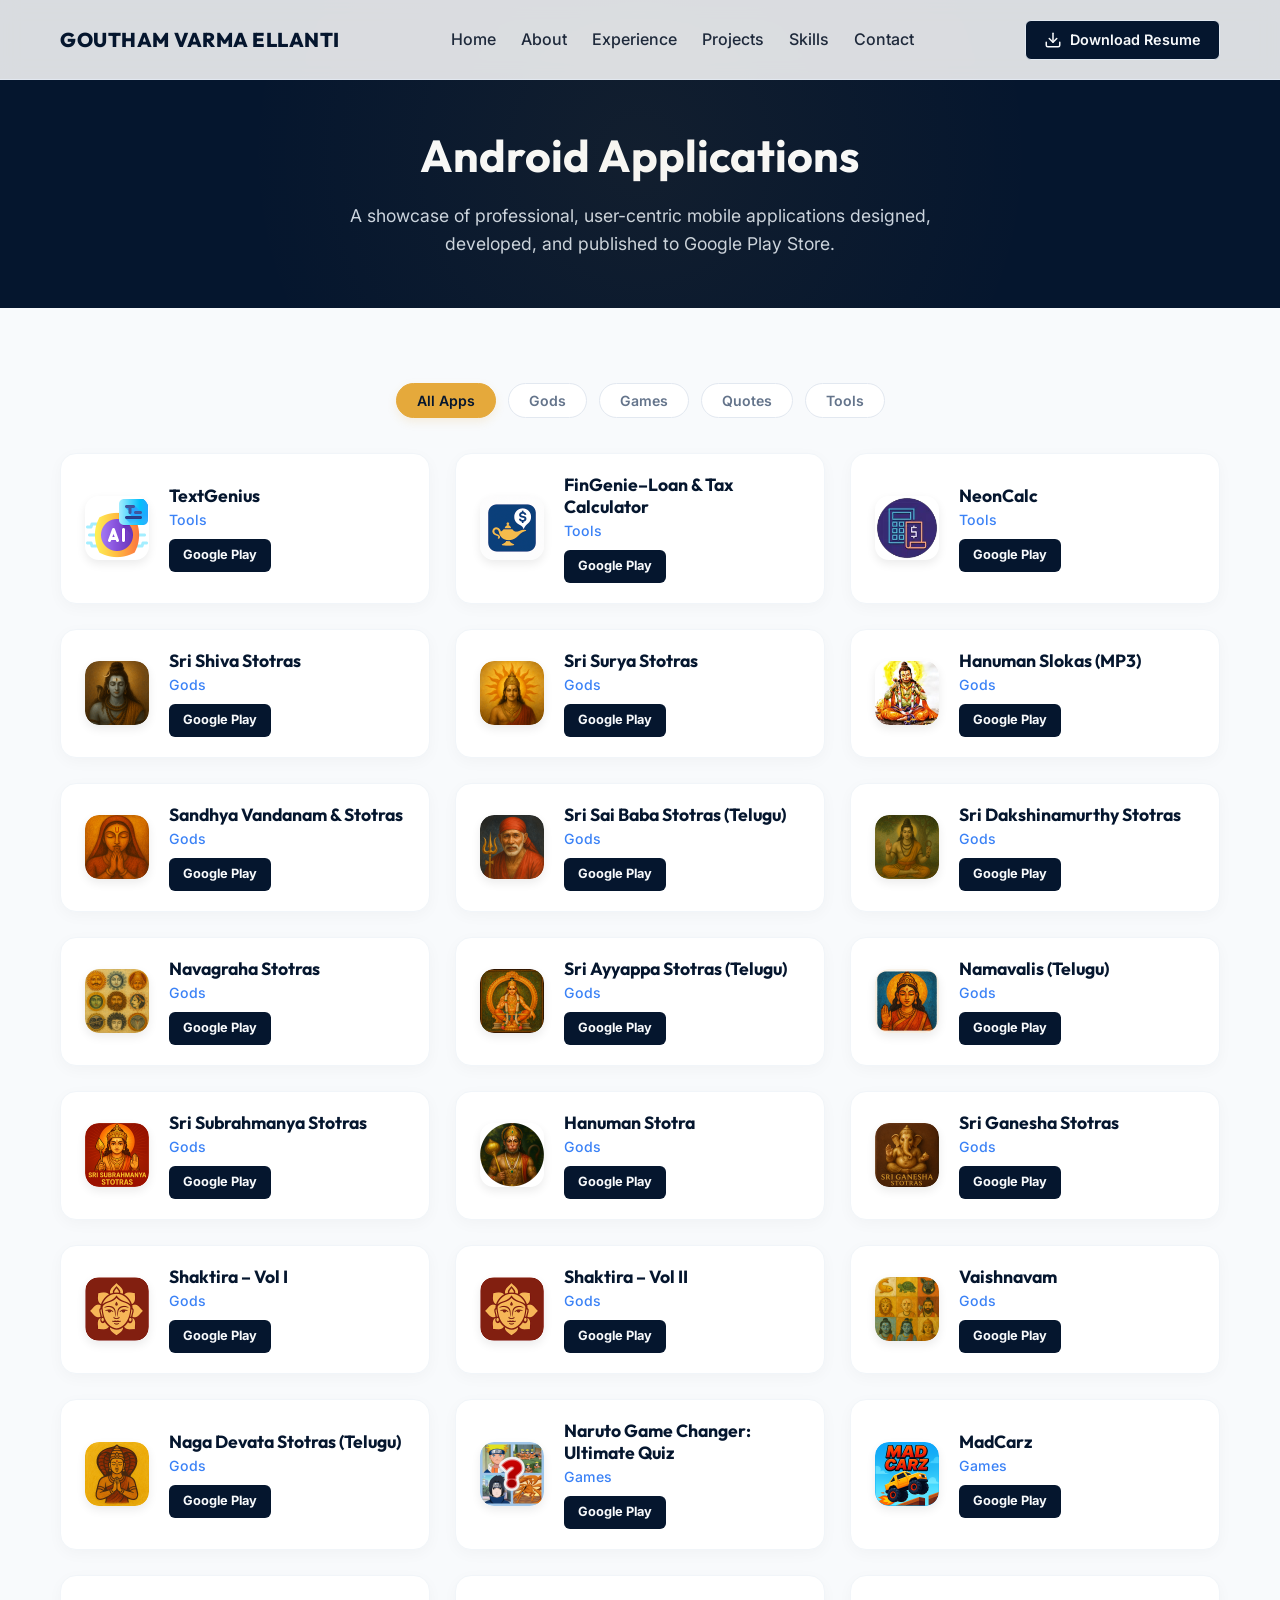
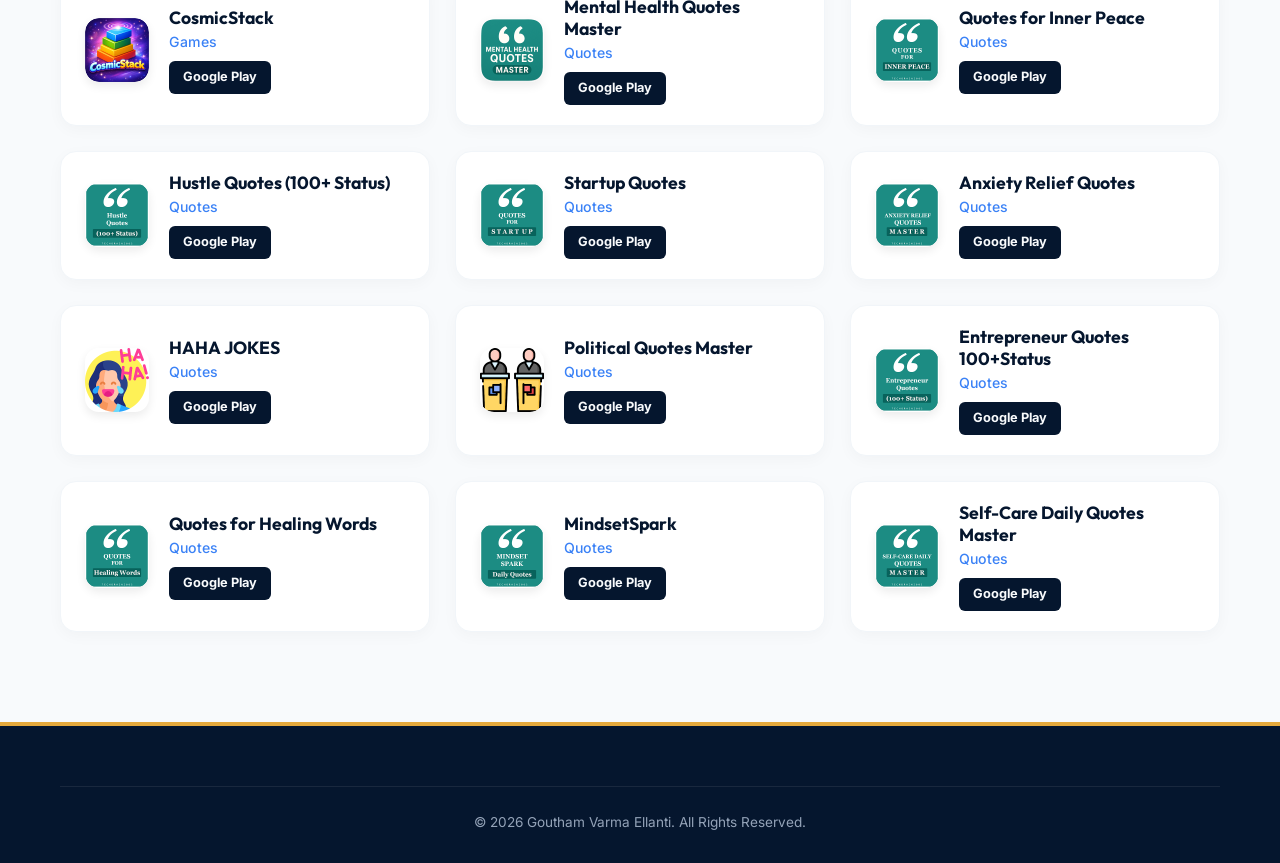
==== commit 1c545058: "all3" ====
--- a/apps.html
+++ b/apps.html
@@ -13,6 +13,9 @@
     <link
         href="https://fonts.googleapis.com/css2?family=Inter:wght@300;400;500;600;700&family=Outfit:wght@400;500;600;700;800&display=swap"
         rel="stylesheet">
+
+    <!-- Favicon -->
+    <link rel="icon" type="image/svg+xml" href="assets/favicon.svg">
 
     <!-- Local Stylesheet -->
     <link rel="stylesheet" href="style.css">
@@ -86,8 +89,7 @@
                 <div class="play-app-details">
                     <h3>TextGenius</h3>
                     <p class="play-app-category">Tools</p>
-                    <a href="https://play.google.com/store/apps/details?id=text.geniusai" target="_blank"
-                        class="play-btn">Google Play</a>
+                    <a href="https://play.google.com/store/apps/details?id=text.geniusai" target="_blank" rel="noopener noreferrer" class="play-btn">Google Play</a>
                 </div>
             </div>
 
@@ -98,8 +100,7 @@
                 <div class="play-app-details">
                     <h3>FinGenie–Loan & Tax Calculator</h3>
                     <p class="play-app-category">Tools</p>
-                    <a href="https://play.google.com/store/apps/details?id=com.techbrainz002.fingenie" target="_blank"
-                        class="play-btn">Google Play</a>
+                    <a href="https://play.google.com/store/apps/details?id=com.techbrainz002.fingenie" target="_blank" rel="noopener noreferrer" class="play-btn">Google Play</a>
 
                 </div>
             </div>
@@ -109,8 +110,7 @@
                 <div class="play-app-details">
                     <h3>NeonCalc</h3>
                     <p class="play-app-category">Tools</p>
-                    <a href="https://play.google.com/store/apps/details?id=neoncalc.abtn" target="_blank"
-                        class="play-btn">Google Play</a>
+                    <a href="https://play.google.com/store/apps/details?id=neoncalc.abtn" target="_blank" rel="noopener noreferrer" class="play-btn">Google Play</a>
                 </div>
             </div>
 
@@ -121,8 +121,7 @@
                 <div class="play-app-details">
                     <h3>Sri Shiva Stotras</h3>
                     <p class="play-app-category">Gods</p><a
-                        href="https://play.google.com/store/apps/details?id=com.techbrainz002.shiva" target="_blank"
-                        class="play-btn">Google Play</a>
+                        href="https://play.google.com/store/apps/details?id=com.techbrainz002.shiva" target="_blank" rel="noopener noreferrer" class="play-btn">Google Play</a>
                 </div>
             </div>
 
@@ -134,7 +133,7 @@
                     <h3>Sri Surya Stotras</h3>
                     <p class="play-app-category">Gods</p><a
                         href="https://play.google.com/store/apps/details?id=com.techbrainz002.surya&hl=en"
-                        target="_blank" class="play-btn">Google Play</a>
+                        target="_blank" rel="noopener noreferrer" class="play-btn">Google Play</a>
                 </div>
             </div>
 
@@ -145,8 +144,7 @@
                 <div class="play-app-details">
                     <h3>Hanuman Slokas (MP3)</h3>
                     <p class="play-app-category">Gods</p><a
-                        href="https://play.google.com/store/apps/details?id=com.hanuman.techbrainz" target="_blank"
-                        class="play-btn">Google Play</a>
+                        href="https://play.google.com/store/apps/details?id=com.hanuman.techbrainz" target="_blank" rel="noopener noreferrer" class="play-btn">Google Play</a>
                 </div>
             </div>
 
@@ -157,8 +155,7 @@
                 <div class="play-app-details">
                     <h3>Sandhya Vandanam & Stotras</h3>
                     <p class="play-app-category">Gods</p><a
-                        href="https://play.google.com/store/apps/details?id=com.techbrainz002.sandhya" target="_blank"
-                        class="play-btn">Google Play</a>
+                        href="https://play.google.com/store/apps/details?id=com.techbrainz002.sandhya" target="_blank" rel="noopener noreferrer" class="play-btn">Google Play</a>
                 </div>
             </div>
 
@@ -169,8 +166,7 @@
                 <div class="play-app-details">
                     <h3>Sri Sai Baba Stotras (Telugu)</h3>
                     <p class="play-app-category">Gods</p><a
-                        href="https://play.google.com/store/apps/details?id=sri.saibabastotras" target="_blank"
-                        class="play-btn">Google Play</a>
+                        href="https://play.google.com/store/apps/details?id=sri.saibabastotras" target="_blank" rel="noopener noreferrer" class="play-btn">Google Play</a>
                 </div>
             </div>
 
@@ -182,7 +178,7 @@
                     <h3>Sri Dakshinamurthy Stotras</h3>
                     <p class="play-app-category">Gods</p><a
                         href="https://play.google.com/store/apps/details?id=com.techbrainz002.dakshinamurthy"
-                        target="_blank" class="play-btn">Google Play</a>
+                        target="_blank" rel="noopener noreferrer" class="play-btn">Google Play</a>
                 </div>
             </div>
 
@@ -193,8 +189,7 @@
                 <div class="play-app-details">
                     <h3>Navagraha Stotras</h3>
                     <p class="play-app-category">Gods</p><a
-                        href="https://play.google.com/store/apps/details?id=com.techbrainz002.navagraha" target="_blank"
-                        class="play-btn">Google Play</a>
+                        href="https://play.google.com/store/apps/details?id=com.techbrainz002.navagraha" target="_blank" rel="noopener noreferrer" class="play-btn">Google Play</a>
                 </div>
             </div>
 
@@ -205,8 +200,7 @@
                 <div class="play-app-details">
                     <h3>Sri Ayyappa Stotras (Telugu)</h3>
                     <p class="play-app-category">Gods</p><a
-                        href="https://play.google.com/store/apps/details?id=com.techbrainz002.ayyappa" target="_blank"
-                        class="play-btn">Google Play</a>
+                        href="https://play.google.com/store/apps/details?id=com.techbrainz002.ayyappa" target="_blank" rel="noopener noreferrer" class="play-btn">Google Play</a>
                 </div>
             </div>
 
@@ -217,8 +211,7 @@
                 <div class="play-app-details">
                     <h3>Namavalis (Telugu)</h3>
                     <p class="play-app-category">Gods</p><a
-                        href="https://play.google.com/store/apps/details?id=com.techbrainz002.namavali" target="_blank"
-                        class="play-btn">Google Play</a>
+                        href="https://play.google.com/store/apps/details?id=com.techbrainz002.namavali" target="_blank" rel="noopener noreferrer" class="play-btn">Google Play</a>
                 </div>
             </div>
 
@@ -230,7 +223,7 @@
                     <h3>Sri Subrahmanya Stotras</h3>
                     <p class="play-app-category">Gods</p><a
                         href="https://play.google.com/store/apps/details?id=com.techbrainz002.subrahmanya"
-                        target="_blank" class="play-btn">Google Play</a>
+                        target="_blank" rel="noopener noreferrer" class="play-btn">Google Play</a>
                 </div>
             </div>
 
@@ -241,8 +234,7 @@
                 <div class="play-app-details">
                     <h3>Hanuman Stotra</h3>
                     <p class="play-app-category">Gods</p><a
-                        href="https://play.google.com/store/apps/details?id=hanuman.stotra" target="_blank"
-                        class="play-btn">Google Play</a>
+                        href="https://play.google.com/store/apps/details?id=hanuman.stotra" target="_blank" rel="noopener noreferrer" class="play-btn">Google Play</a>
                 </div>
             </div>
 
@@ -253,8 +245,7 @@
                 <div class="play-app-details">
                     <h3>Sri Ganesha Stotras</h3>
                     <p class="play-app-category">Gods</p><a
-                        href="https://play.google.com/store/apps/details?id=com.techbrainz002.ganesha" target="_blank"
-                        class="play-btn">Google Play</a>
+                        href="https://play.google.com/store/apps/details?id=com.techbrainz002.ganesha" target="_blank" rel="noopener noreferrer" class="play-btn">Google Play</a>
                 </div>
             </div>
 
@@ -265,8 +256,7 @@
                 <div class="play-app-details">
                     <h3>Shaktira – Vol I</h3>
                     <p class="play-app-category">Gods</p><a
-                        href="https://play.google.com/store/apps/details?id=com.techbrainz002.shaktira1" target="_blank"
-                        class="play-btn">Google Play</a>
+                        href="https://play.google.com/store/apps/details?id=com.techbrainz002.shaktira1" target="_blank" rel="noopener noreferrer" class="play-btn">Google Play</a>
                 </div>
             </div>
 
@@ -277,8 +267,7 @@
                 <div class="play-app-details">
                     <h3>Shaktira – Vol II</h3>
                     <p class="play-app-category">Gods</p><a
-                        href="https://play.google.com/store/apps/details?id=com.techbrainz002.shaktira2" target="_blank"
-                        class="play-btn">Google Play</a>
+                        href="https://play.google.com/store/apps/details?id=com.techbrainz002.shaktira2" target="_blank" rel="noopener noreferrer" class="play-btn">Google Play</a>
                 </div>
             </div>
 
@@ -290,7 +279,7 @@
                     <h3>Vaishnavam</h3>
                     <p class="play-app-category">Gods</p><a
                         href="https://play.google.com/store/apps/details?id=com.techbrainz002.vaishnavam"
-                        target="_blank" class="play-btn">Google Play</a>
+                        target="_blank" rel="noopener noreferrer" class="play-btn">Google Play</a>
                 </div>
             </div>
 
@@ -302,7 +291,7 @@
                     <h3>Naga Devata Stotras (Telugu)</h3>
                     <p class="play-app-category">Gods</p><a
                         href="https://play.google.com/store/apps/details?id=com.techbrainz002.nagadevata"
-                        target="_blank" class="play-btn">Google Play</a>
+                        target="_blank" rel="noopener noreferrer" class="play-btn">Google Play</a>
                 </div>
             </div>
 
@@ -314,7 +303,7 @@
                     <h3>Naruto Game Changer: Ultimate Quiz</h3>
                     <p class="play-app-category">Games</p>
                     <a href="https://www.amazon.in/Naruto-Game-Changer-Ultimate-Quiz/dp/B0D1R9HR1V/ref=sr_1_4?dib=eyJ2IjoiMSJ9.42rUz5_dPr_OhmcQPTAfsob8H5QGwfV0XWmMv0C6en3YH4R0MdfWAZwN_mo2wXme.XdG1fkLhq8nDauV5PPRgKj_Iqs-jHE5x8mE-RCXsKNg&dib_tag=se&qid=1754814288&refinements=p_4%3AGoutham+Varma+E&s=mobile-apps&search-type=ss&sr=1-4"
-                        target="_blank" class="play-btn">Google Play</a>
+                        target="_blank" rel="noopener noreferrer" class="play-btn">Google Play</a>
                 </div>
             </div>
 
@@ -323,8 +312,7 @@
                 <div class="play-app-details">
                     <h3>MadCarz</h3>
                     <p class="play-app-category">Games</p>
-                    <a href="https://play.google.com/store/apps/details?id=com.techbrainz002.madcarz" target="_blank"
-                        class="play-btn">Google Play</a>
+                    <a href="https://play.google.com/store/apps/details?id=com.techbrainz002.madcarz" target="_blank" rel="noopener noreferrer" class="play-btn">Google Play</a>
                 </div>
             </div>
 
@@ -333,8 +321,7 @@
                 <div class="play-app-details">
                     <h3>CosmicStack</h3>
                     <p class="play-app-category">Games</p>
-                    <a href="https://play.google.com/store/apps/details?id=com.techbrainz.cosmicstack" target="_blank"
-                        class="play-btn">Google Play</a>
+                    <a href="https://play.google.com/store/apps/details?id=com.techbrainz.cosmicstack" target="_blank" rel="noopener noreferrer" class="play-btn">Google Play</a>
                 </div>
             </div>
 
@@ -348,7 +335,7 @@
                     <h3>Mental Health Quotes Master</h3>
                     <p class="play-app-category">Quotes</p><a
                         href="https://play.google.com/store/apps/details?id=com.techbrainz002.mentalhealthquotes"
-                        target="_blank" class="play-btn">Google Play</a>
+                        target="_blank" rel="noopener noreferrer" class="play-btn">Google Play</a>
                 </div>
             </div>
 
@@ -360,7 +347,7 @@
                     <h3>Quotes for Inner Peace</h3>
                     <p class="play-app-category">Quotes</p><a
                         href="https://play.google.com/store/apps/details?id=com.techbrainz002.innerpeace"
-                        target="_blank" class="play-btn">Google Play</a>
+                        target="_blank" rel="noopener noreferrer" class="play-btn">Google Play</a>
                 </div>
             </div>
 
@@ -371,8 +358,7 @@
                 <div class="play-app-details">
                     <h3>Hustle Quotes (100+ Status)</h3>
                     <p class="play-app-category">Quotes</p><a
-                        href="https://play.google.com/store/apps/details?id=com.techbrainz002.hustle" target="_blank"
-                        class="play-btn">Google Play</a>
+                        href="https://play.google.com/store/apps/details?id=com.techbrainz002.hustle" target="_blank" rel="noopener noreferrer" class="play-btn">Google Play</a>
                 </div>
             </div>
 
@@ -383,8 +369,7 @@
                 <div class="play-app-details">
                     <h3>Startup Quotes</h3>
                     <p class="play-app-category">Quotes</p><a
-                        href="https://play.google.com/store/apps/details?id=com.techbrainz002.startup" target="_blank"
-                        class="play-btn">Google Play</a>
+                        href="https://play.google.com/store/apps/details?id=com.techbrainz002.startup" target="_blank" rel="noopener noreferrer" class="play-btn">Google Play</a>
                 </div>
             </div>
 
@@ -396,7 +381,7 @@
                     <h3>Anxiety Relief Quotes</h3>
                     <p class="play-app-category">Quotes</p><a
                         href="https://play.google.com/store/apps/details?id=com.techbrainz002.anxietyreliefquotes"
-                        target="_blank" class="play-btn">Google Play</a>
+                        target="_blank" rel="noopener noreferrer" class="play-btn">Google Play</a>
                 </div>
             </div>
 
@@ -407,8 +392,7 @@
                 <div class="play-app-details">
                     <h3>HAHA JOKES</h3>
                     <p class="play-app-category">Quotes</p><a
-                        href="https://play.google.com/store/apps/details?id=haha.app" target="_blank"
-                        class="play-btn">Google Play</a>
+                        href="https://play.google.com/store/apps/details?id=haha.app" target="_blank" rel="noopener noreferrer" class="play-btn">Google Play</a>
                 </div>
             </div>
 
@@ -419,8 +403,7 @@
                 <div class="play-app-details">
                     <h3>Political Quotes Master</h3>
                     <p class="play-app-category">Quotes</p><a
-                        href="https://play.google.com/store/apps/details?id=political.quotesmaster" target="_blank"
-                        class="play-btn">Google Play</a>
+                        href="https://play.google.com/store/apps/details?id=political.quotesmaster" target="_blank" rel="noopener noreferrer" class="play-btn">Google Play</a>
                 </div>
             </div>
 
@@ -432,7 +415,7 @@
                     <h3>Entrepreneur Quotes 100+Status</h3>
                     <p class="play-app-category">Quotes</p><a
                         href="https://play.google.com/store/apps/details?id=com.techbrainz002.entrepreneur&hl=en_IN"
-                        target="_blank" class="play-btn">Google Play</a>
+                        target="_blank" rel="noopener noreferrer" class="play-btn">Google Play</a>
                 </div>
             </div>
 
@@ -444,7 +427,7 @@
                     <h3>Quotes for Healing Words</h3>
                     <p class="play-app-category">Quotes</p><a
                         href="https://play.google.com/store/apps/details?id=com.techbrainz002.healingwords"
-                        target="_blank" class="play-btn">Google Play</a>
+                        target="_blank" rel="noopener noreferrer" class="play-btn">Google Play</a>
                 </div>
             </div>
 
@@ -456,7 +439,7 @@
                     <h3>MindsetSpark</h3>
                     <p class="play-app-category">Quotes</p><a
                         href="https://play.google.com/store/apps/details?id=com.techbrainz002.mindsetspark"
-                        target="_blank" class="play-btn">Google Play</a>
+                        target="_blank" rel="noopener noreferrer" class="play-btn">Google Play</a>
                 </div>
             </div>
 
@@ -467,8 +450,7 @@
                 <div class="play-app-details">
                     <h3>Self-Care Daily Quotes Master</h3>
                     <p class="play-app-category">Quotes</p><a
-                        href="https://play.google.com/store/apps/details?id=com.techbrainz002.selfcare" target="_blank"
-                        class="play-btn">Google Play</a>
+                        href="https://play.google.com/store/apps/details?id=com.techbrainz002.selfcare" target="_blank" rel="noopener noreferrer" class="play-btn">Google Play</a>
                 </div>
             </div>
 
--- a/style.css
+++ b/style.css
@@ -620,7 +620,7 @@
     display: flex;
     align-items: center;
     justify-content: center;
-    background-color: var(--bg-white);
+    background-color: var(--bg-card);
     z-index: 5;
 }
 
@@ -1471,12 +1471,13 @@
         left: -100%;
         width: 100%;
         height: calc(100vh - var(--header-height));
-        background-color: var(--bg-white);
+        background-color: var(--bg-card);
         flex-direction: column;
         align-items: center;
         padding-top: 50px;
         transition: var(--transition-normal);
-        border-top: 1px solid var(--border-light);
+        border-top: 1px solid var(--border-color);
+        z-index: 999;
     }
     
     .nav-links.active {
@@ -1491,6 +1492,7 @@
     
     .nav-link {
         font-size: 1.2rem;
+        color: var(--text-title);
     }
     
     .btn-download-resume {
@@ -1712,7 +1714,16 @@
     justify-content: center;
     color: var(--text-light);
     flex-shrink: 0;
+    overflow: hidden;
     box-shadow: 0 4px 10px rgba(0, 0, 0, 0.08);
+}
+
+.play-app-icon-wrapper img {
+    width: 64px;
+    height: 64px;
+    object-fit: cover;
+    border-radius: 14px;
+    display: block;
 }
 
 /* Vibrant icon backgrounds matching professional theme */
@@ -1810,3 +1821,119 @@
 }
 
 
+
+/* ==========================================================================
+   DARK MODE SPECIFIC OVERRIDES
+   ========================================================================== */
+[data-theme="dark"] .skills-card {
+    background-color: var(--bg-card);
+    border-color: var(--border-color);
+}
+
+[data-theme="dark"] .trait-tag {
+    background-color: var(--bg-card);
+    border-color: var(--border-color);
+}
+
+[data-theme="dark"] .trait-tag:hover {
+    background-color: var(--bg-hero-light);
+}
+
+[data-theme="dark"] .education-block {
+    background-color: var(--bg-card);
+    border-color: var(--border-color);
+}
+
+[data-theme="dark"] .education-block:hover {
+    background-color: var(--bg-hero-light);
+    border-color: var(--accent-gold);
+}
+
+[data-theme="dark"] .app-item {
+    background-color: var(--bg-card);
+    border-color: var(--border-color);
+}
+
+[data-theme="dark"] .app-item:hover {
+    background-color: var(--bg-hero-light);
+}
+
+[data-theme="dark"] .book-item {
+    background-color: var(--bg-card);
+    border-color: var(--border-color);
+}
+
+[data-theme="dark"] .book-item:hover {
+    background-color: var(--bg-hero-light);
+}
+
+[data-theme="dark"] .filter-btn {
+    background-color: var(--bg-card);
+    border-color: var(--border-color);
+    color: var(--text-muted-theme);
+}
+
+[data-theme="dark"] .play-card {
+    background-color: var(--bg-card);
+    border-color: var(--border-color);
+}
+
+[data-theme="dark"] .play-app-details h3 {
+    color: var(--text-title);
+}
+
+[data-theme="dark"] .web-card {
+    background-color: var(--bg-card);
+    border-color: var(--border-color);
+}
+
+[data-theme="dark"] .browser-frame {
+    background-color: var(--bg-hero-light);
+    border-color: var(--border-color);
+}
+
+[data-theme="dark"] .modal-card {
+    background-color: var(--bg-card);
+    border-color: var(--border-color);
+}
+
+[data-theme="dark"] .detail-modal-tag {
+    background-color: var(--bg-hero-light);
+    color: var(--text-light);
+}
+
+[data-theme="dark"] .detail-modal-body p {
+    color: var(--text-muted-theme);
+}
+
+[data-theme="dark"] .form-group label {
+    color: var(--text-title);
+}
+
+[data-theme="dark"] .form-group input,
+[data-theme="dark"] .form-group textarea {
+    background-color: var(--bg-hero-light);
+    border-color: var(--border-color);
+    color: var(--text-body);
+}
+
+[data-theme="dark"] .timeline-duration {
+    background-color: var(--bg-card);
+    color: var(--text-muted-theme);
+}
+
+[data-theme="dark"] .role-title {
+    color: var(--text-title);
+}
+
+[data-theme="dark"] .btn-app-action {
+    background-color: var(--bg-hero-light);
+    border-color: var(--border-color);
+    color: var(--text-title);
+}
+
+[data-theme="dark"] .btn-book-action {
+    background-color: var(--bg-hero-light);
+    border-color: var(--border-color);
+    color: var(--text-title);
+}
